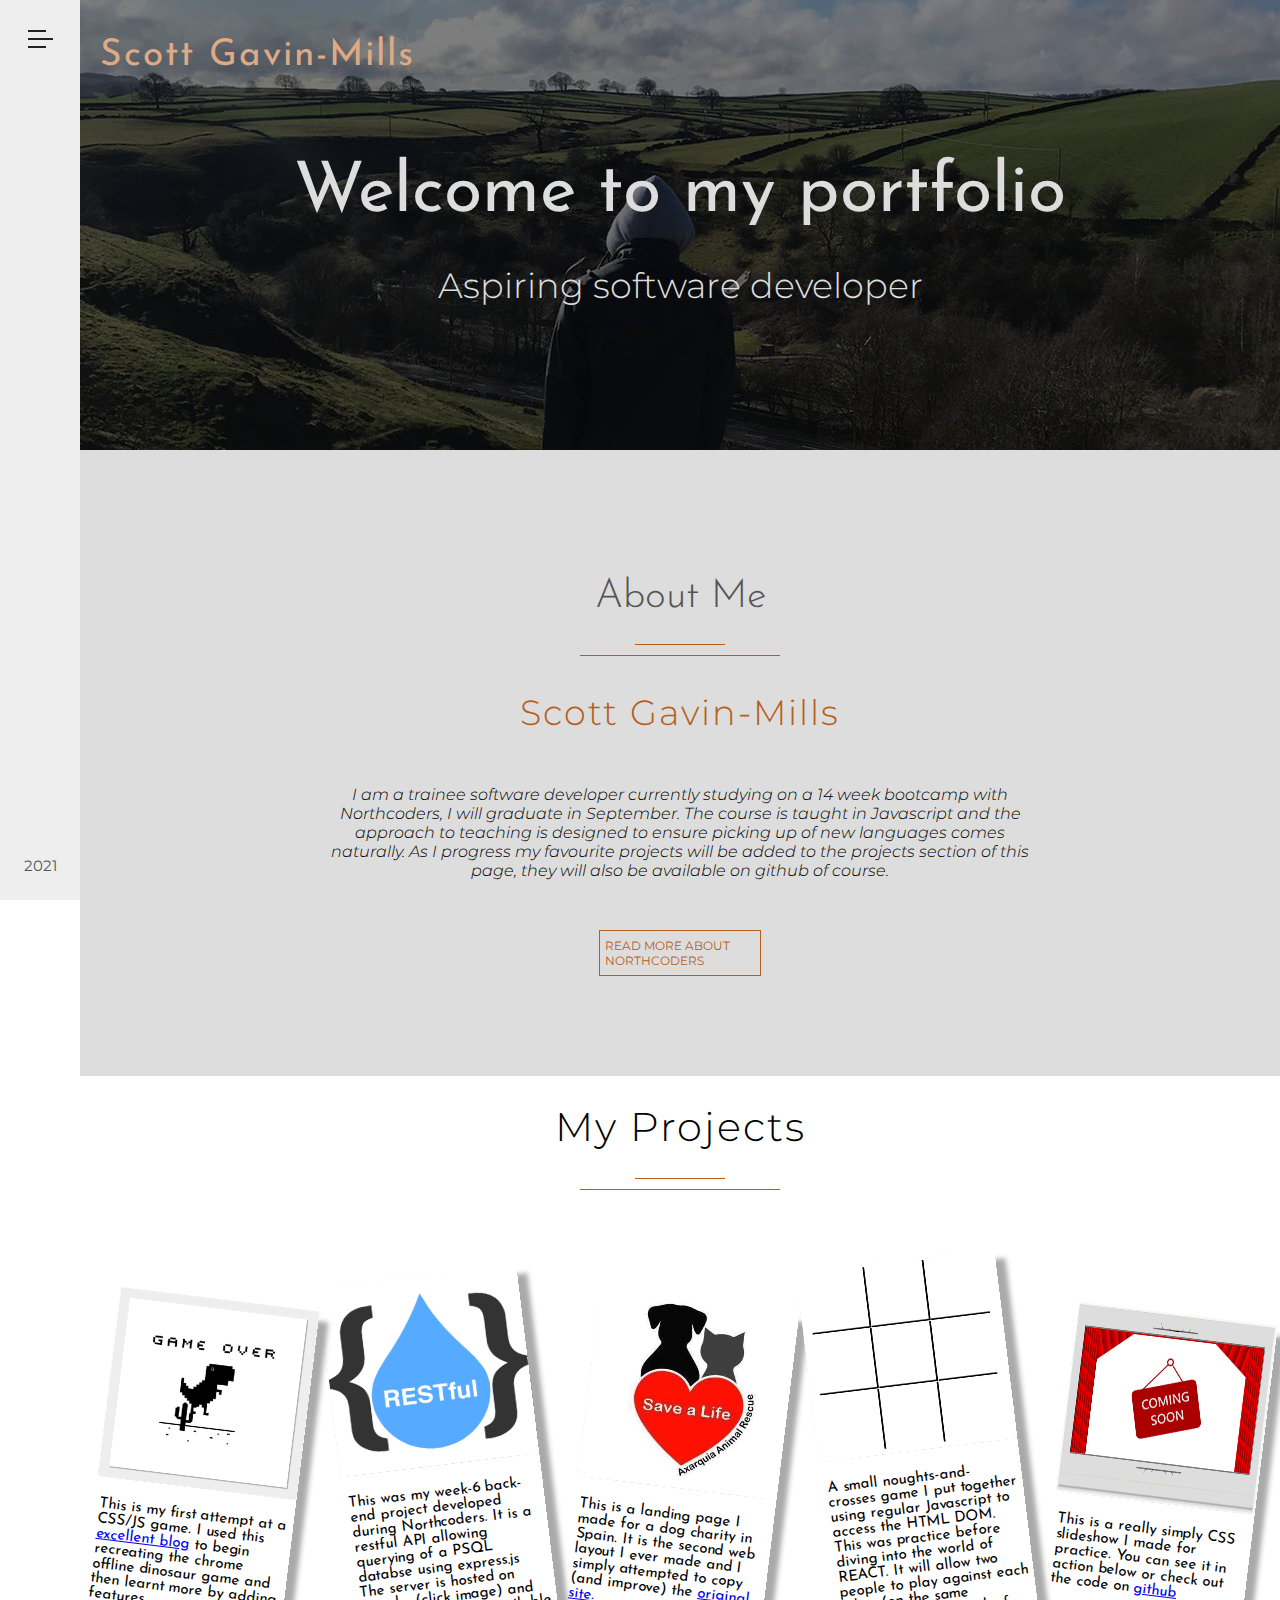
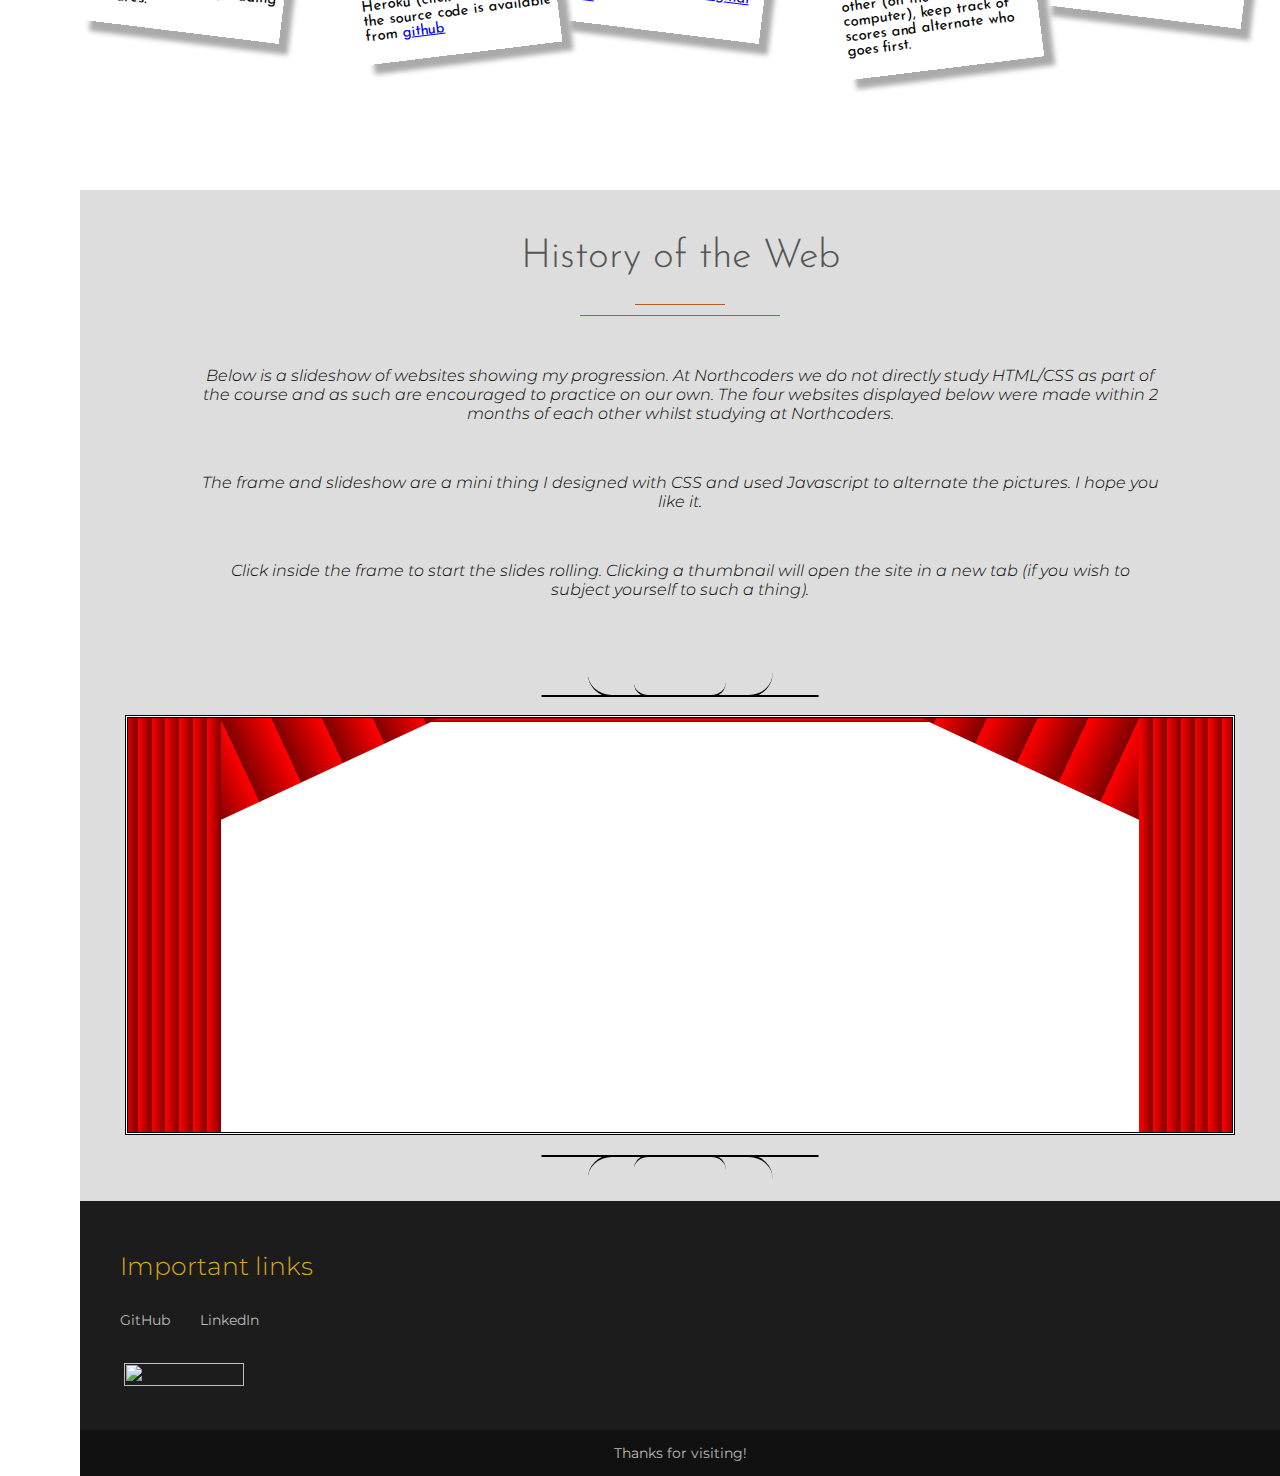
==== index.html @ 54c81312 "tidying up" ====
<!DOCTYPE html>
<html lang="en">

<head>
    <meta charset="UTF-8">
    <meta http-equiv="X-UA-Compatible" content="IE=edge">
    <meta name="viewport" content="width=device-width, initial-scale=1.0">
    <link rel="stylesheet" href="stylesheet.css">
    <link rel="stylesheet" href="https://pro.fontawesome.com/releases/v5.10.0/css/all.css"
        integrity="sha384-AYmEC3Yw5cVb3ZcuHtOA93w35dYTsvhLPVnYs9eStHfGJvOvKxVfELGroGkvsg+p" crossorigin="anonymous" />
    <link rel="shortcut icon" href="img/curlyBrackets.png">
    <link rel="preconnect" href="https://fonts.googleapis.com">
    <link rel="preconnect" href="https://fonts.gstatic.com" crossorigin>
    <link
        href="https://fonts.googleapis.com/css2?family=Montserrat:ital,wght@0,100;0,200;0,300;0,400;0,500;0,600;0,700;1,100;1,200;1,300;1,400;1,500;1,600&display=swap"
        rel="stylesheet">
    <link rel="preconnect" href="https://fonts.googleapis.com">
    <link rel="preconnect" href="https://fonts.gstatic.com" crossorigin>
    <link
        href="https://fonts.googleapis.com/css2?family=Josefin+Sans:ital,wght@0,100;0,200;0,300;0,400;0,500;0,600;0,700;1,100;1,200;1,300;1,400;1,500;1,600;1,700&display=swap"
        rel="stylesheet">
    <title>Scott Gavin-Mills</title>
</head>

<body>
    <!-- navbar-->
    <div class="navBar">

        <input type="checkbox" class="checkbox" id="click">
        <!--sidebar-->
        <div class="sideBar">
            <label for="click">
                <div class="menu-icon">
                    <!--Hamburger menu-->
                    <div class="line line1"></div>
                    <div class="line line2"></div>
                    <div class="line line3"></div>
                </div>
            </label>
            <ul class="socialIconsList">
                <li>
                    <!-- icons come from fontawesome.com-->
                    <a href="https://www.linkedin.com/in/scott-gavin-mills-92b191120/" class="social-link"><i class="fab fa-linkedin"></i></a>
                </li>
                <li>
                    <a href="https://github.com/Sgavinmills" class="social-link"><i class="fab fa-github"></i></a>
                </li>

            </ul>

            <div class="year">
                <p>2021</p>
            </div>
        </div>
        <!--/sidebar-->
        <!--Navigation-->
        <nav class="navigation">
            <div class="navigationHeader">
                <h1 class="navigationHeading">Scott Gavin-Mills</h1>
            </div>

            <ul class="navigationList">
                <li class="navigationItem">
                    <a href="#" class="navigationLink">Home</a>
                </li>
                <li class="navigationItem">
                    <a href="#projectAnchor" class="navigationLink">Projects</a>
                </li>
                <li class="navigationItem">
                    <a href="#webHistory" class="navigationLink">Scott's History of the Web</a>
                </li>

            </ul>
            <div class="copyright">
                <p>&copy; 2021. Scott Gavin-Mills. All Right Reserved.</p>
            </div>
        </nav>
        <!--/Navigation-->

    </div>
    <!-- /navbar-->

    <!--header-->
    <header class="header">
        <div class="brand">

            <h3 class="portfolioHeading">Scott Gavin-Mills</h3>
        </div>
        <div class="banner">
            <h1 class="bannerHeading">Welcome to my portfolio</h1>
            <p class="bannerParagraph">Aspiring software developer</p>
        </div>
    </header>
    <!--/header-->

    <!-- about me-->
    <section class="aboutMe">
        <div class="aboutMeContent">
            <h1 class="aboutMeHeading">About Me</h1>
            <div class="underline">
                <div class="smallUnderline"></div>
                <div class="bigUnderline"></div>
            </div>
            <h3 class="subHeading">Scott Gavin-Mills</h3>
            <p class="aboutMeParagraph">I am a trainee software developer currently studying on a 14 week bootcamp with
                Northcoders, I will graduate in September.
                The course is taught in Javascript and the approach to teaching is designed to ensure picking up of new
                languages comes naturally.
                As I progress my favourite projects will be added to the projects section of this page, they will also
                be available on github of course.


            </p>
            <input type="checkbox" class="readMoreCheckBox" id="btnClick">
            <label for="btnClick">
                <div class="readMoreBtn">
                    <!-- <button class="aboutMeBtn" > -->
                    Read More about Northcoders
                    <i class="fas fa-angle-double-right btnArrow"></i>
                    <!-- </button> -->
                </div>
            </label>

            <div class="readMoreInfoBox">
                <h4 class="readMoreHeader">Intro to Northcoders</h4>
                <p class="readMoreParagraph">Northcoders is an intense, full-time coding bootcamp
                    delivering over 500 hours of coding practice. The course can be broken into 4 clear sections:

                <h5 class="readMoreSmallHeader">Fundamentals</h5>
                <p class="readMoreParagraph">A deep dive into various programming concepts such as closure, recursion,
                    higher-order functions and
                    asynchronous programming. THe material was delivered through daily lectures followed by practice
                    time with a carefully curated series of katas and projects.
                    Throughout the entire course there was a strong emphasis on test driven development and pair
                    programming.

                </p>
                <h5 class="readMoreSmallHeader">Back-end</h5>
                <p class="readMoreParagraph">The back-end section of the bootcamp introduced us to creating servers
                    using HTTPS createserver before moving on
                    to express.js to develop more succinct models. Using the MVC model we created exciting and RESTful
                    API's incorporating PSQL databases and hosting on Heroku using github
                    workflow/actions to ensure continuous integration. A link to my final back-end project is available
                    from the projects section </p>
                </p>
                <h5 class="readMoreSmallHeader">Front-end</h5>
                <p class="readMoreParagraph">Lorem ipsum dolor, sit amet consectetur adipisicing elit. Laboriosam
                    adipisci, a voluptates pariatur fuga culpa blanditiis porro totam, cum, temporibus atque amet
                    laudantium qui! Voluptas ipsum explicabo deserunt facilis totam!

                </p>
                <h6 class="readMoreSmallHeader">Final Project</h6>
                <p class="readMoreParagraph">Lorem ipsum, dolor sit amet consectetur adipisicing elit. Culpa possimus
                    nemo id quasi, quo aliquid quas sapiente inventore dignissimos iure, tempore quisquam! Cupiditate
                    nostrum iste quo? Consequuntur iste sed velit.</p>
            </div>





        </div>
    <!-- end of about me-->
    <!-- projects-->
    </section>
    <a name="projectAnchor"></a>
    <section class="projectsContainer">
        <div class="projectsHeader">
            <h1 class="commonHeading">My Projects</h1>
            <div class="underline">
                <div class="smallUnderline"></div>
                <div class="bigUnderline"></div>
            </div>
        </div>

        <div class="projectImagesContainer">
            <div class="projectImageWrapper transformRight">
                <div class="innerImageWrapper">
                    <a href="/externalSiteContent/firstgame/index.html"> <img class="projectImage"
                            src="/img/firstgame.jpg"></a>
                </div>
                <p class="projectBlurb">This is my first attempt at a CSS/JS game. I used this <a
                        href="https://blog.logrocket.com/build-a-game-with-html-css-javascript/">excellent blog</a> to
                    begin recreating the chrome offline dinosaur game and then learnt more by adding features.
                </p>
            </div>
            <div class="projectImageWrapper transformLeft">
                <div class="innerImageWrapper">
                    <a href="https://nc-games-scott.herokuapp.com/api/"> <img class="projectImage"
                            src="/img/restful.png"></a>
                </div>
                <p class="projectBlurb">This was my week-6 back-end project developed during Northcoders. It is a
                    restful API allowing querying of a PSQL databse using express.js
                    The server is hosted on Heroku (click image) and the source code is available from <a
                        href="https://github.com/Sgavinmills/nc-games-scott">github</a>
                </p>

            </div>
            <div class="projectImageWrapper transformRight">
                <div class="innerImageWrapper">
                    <a href="/externalSiteContent/thirdSite/AAR/index.html"> <img class="projectImage"
                            src="/img/AAR.jpg"></a>
                </div>
                <p class="projectBlurb">This is a landing page I made for a dog charity in Spain. It is the second web
                    layout I ever made and I simply attempted to copy (and improve) the <a
                        href="https://sgavinmills.github.io/AAR/index.html">original site.</a></p>

            </div>
            <div class="projectImageWrapper transformLeft">
                <div class="innerImageWrapper">
                   <a href="/externalSiteContent/tic-tac-toe/index.html"> <img class="projectImage" src="/img/tictacotoe.png"></a>
                </div>
                <p class="projectBlurb">A small noughts-and-crosses game I put together using regular Javascript to access the HTML DOM. This was practice before 
                    diving into the world of REACT. It will allow two people to play against each other (on the same computer), keep track of scores and alternate who goes first.
                </p>

            </div>
        
        <div class="projectImageWrapper transformRight">
            <div class="innerImageWrapper">
                <a href="externalSiteContent/CSSSlideshow/index.html"> <img class="projectImage" src="/externalSiteContent/CSSSlideshow/readMePhoto.png"></a>
            </div>
            <p class="projectBlurb">This is a really simply CSS slideshow I made for practice. You can see it in action below or check out the code on <a
                    href="https://github.com/Sgavinmills/CSS-Slide-Show">github</a></p>

        </div>
    </div>


    </section>
    <!--/projects-->

    <!-- start of website slide show-->
    <a name="webHistory"></a>
    <section class="slideShowSection">

        <h1 class="slideShowHeading">History of the Web</h1>
        <div class="underline">
            <div class="smallUnderline"></div>
            <div class="bigUnderline"></div>
        </div>
      
        <p class="slideshowParagraph">Below is a slideshow of websites showing my progression. At Northcoders we do not directly study HTML/CSS as part of the course
            and as such are encouraged to practice on our own. The four websites displayed below were made within 2 months of each other whilst studying at Northcoders.
            <p class="slideshowParagraph">  The frame and slideshow are a mini thing I designed with CSS and used Javascript to alternate the pictures. I hope you like it.</p>
          <p class="slideshowParagraph">Click inside the frame to start the slides rolling. Clicking a thumbnail will open the site in a new tab (if you wish to subject yourself to such a thing).</p>


        </p>
        <div class="mainContainer">
        
            <div class="outerCurlyLine"></div>
            <div class="innerCurlyLine"></div>
            <div class="innerSmallLine"></div>
            <div class="frame" id="frame">
                <div class="topLeftCornerObstacle"></div>
                <div class="topRightCornerObstacle"></div>
                <div class="leftSideObstacle"></div>
                <div class="rightSideObstacle"></div>
                <div class="topSideObstacle"></div>
       
    
    
                <div class="imageContainer" id="imageContainer">
                  <a id="imageLink" target="_blank"><img class="image" id="image"></a>
                </div>
            </div>
            <div class="innerSmallLine2"></div>
            <div class="innerCurlyLine2"></div>
            <div class="outerCurlyLine2"></div>
            
        </div>

    </section>
    <!-- end of website slide show-->


    <!-- footer-->
    <footer class="footer">
        <div class="mainPart">
            <div class="footerListWrapper">
                <h3 class="footerHeading">Important links</h3>
                <ul class="footerList">
                    <li class="footerListItem">
                        <a href='https://github.com/Sgavinmills' class="footerListLink">
                            GitHub
                        </a>
                    </li>
                    <li class="footerListItem">
                        <a href='https://www.linkedin.com/in/scott-gavin-mills-92b191120/' class="footerListLink">
                            LinkedIn
                        </a>

                </ul>
            </div>
            <div class="gallery">
                <div class="galleryImages">
                    <div class="imageWrapper">
                        <img src="img/scott.jpg" class="footerImage">
                    </div>

                </div>
            </div>
        </div>
        <div class="creatorPart">
            <div class="bottomText">
                <p>Thanks for visiting!</p>
            </div>
        </div>
    </footer>
    <!-- end of footer-->
<script type="text/javascript" src="scripts/slideshowScript.js"></script>
</body>

</html>
---- stylesheet.css ----
html {
  font-size: 62.5%;
  box-sizing: border-box;
  scroll-behavior: smooth;
}


body {
    margin: 0;
    padding: 0;
    font-family: 'Montserrat', sans-serif;
}

/*end of common styles */

/*navbar*/
/*side bar */
.sideBar {
    width: 8rem;
    height: 100%;
    background-color: #eee;
    position: fixed;
    display: flex;
    flex-direction: column;
    justify-content: space-between;
    align-items: center;
    z-index: 10;

}

.menu-icon {
   margin-top: 3rem;
   cursor: pointer;
}

.line {
    height: 0.2rem; 
    width: 2.5rem;
    background-color: #222;
    margin-bottom: 0.6rem;
}

.line1, .line3 {
    width: 1.8rem;
    transition: all 0.4s;
}

.menu-icon:hover .line {
    width: 2.5rem;
}

.socialIconsList {
    list-style: none;
    padding: 0;
    height: 10rem;
    display: flex;
    flex-direction: column;
    justify-content: space-evenly;
    align-items: center;
}

.social-link {
    font-size: 2rem;
    color: #777;
    transition: color 0.3s
}

.social-link:hover {
    color: #deaa86;
}

.year {
    margin-bottom: 1rem;
    font-size: 1.5rem;
    color: #555;
}
/*end of sidebar*/

/*end of navbar*/

/*navigation*/
.navigation {
    position: fixed;
    left: -32rem;
    width: 40rem;
    height: 100%;
    background: linear-gradient(to top, rgba(34,32,41,1),  rgba(34,32,41,0.8)), url(img/nav-bg.jpeg) center no-repeat;
    background-size: cover;
    display: flex;
    flex-direction: column;
    justify-content: space-between;
    align-items: center;
    transition: left 0.8s cubic-bezier(1,0,0,1);
    z-index: 9;
}



.navigationHeading {
    font-family: 'Josefin Sans', sans-serif;
    font-size: 3.5rem;
    font-weight: 300;
    color: #deaa86;
    letter-spacing: 0.2rem;
    text-align: center;
}

.navigationList {
    list-style: none;
    padding: 0px;   
    height: 10rem;
    display: flex;
    flex-direction: column;
    justify-content: space-between;
    align-items: center;
}

.navigationItem {
    position: relative;
}
.navigationLink {
    color: white;
    font-size: 1.6rem;
    font-weight: 400;
    letter-spacing: 0.1rem;
    text-decoration: none;
    transition: color 0.5s;
}

.navigationLink::before {
    content: "";
    width: 0rem;
    height: 0.1rem;
    background-color: #deaa86;
    position: absolute;
    top: 1rem;
    left: -4rem;
    transition: width 0.5s
}

.navigationLink::after {
    content: "";
    width: 0rem;
    height: 0.1rem;
    background-color: #deaa86;
    position: absolute;
    top: 1rem;
    right: -4rem;
    transition: width 0.5s

}

.navigation-link:hover {
    color: #deaa86;

}

.navigationLink:hover::before,
.navigationLink:hover::after {
    width: 3rem;
}


.copyright {
    color: white;
    font-size: 1.2rem;
    margin-bottom: 1.5rem;
}

.checkbox {
    display: none;
}

.checkbox:checked ~ .navigation{
    left: 8rem;
}

.checkbox:checked ~ .sideBar .line1 {
    transform: rotate(-405deg) translate(-5px,6px);
    width: 2.5rem;
}

.checkbox:checked ~ .sideBar .line2 {
    opacity: 0;
}

.checkbox:checked ~ .sideBar .line3 {
    transform: rotate(405deg) translate(-5px,-6px);
    width: 2.5rem;
}
/*end of navigation*/

/*Header*/
.header {
    margin-left: 8rem;
    height: 50vh;
    background: linear-gradient(to top, rgba(0,0,0,0.6), rgba(0,0,0,0.5)), url(img/scenery.jpeg) center no-repeat;
    background-size: cover;
    animation: headerShrink 1s
}

@keyframes headerShrink {
    0% {
        height: 100vh
    }
    100% {
        height: 50vh
    }
}

.brand {
    display: flex;
    cursor: pointer;
    margin-left: 2rem;
}

.portfolioHeading {
    font-family: 'Josefin Sans', sans-serif;
    font-size: 3.7rem;
    font-weight: 400;
    color: #deaa86;
    letter-spacing: 0.2rem;
}

.banner {
    color: #ddd;
    height: 65rem;
    display: flex;
    flex-direction: column;
    align-items: center;
}

.bannerHeading {
    font-family: 'Josefin Sans', sans-serif;
    font-size: 7rem;
    font-weight: 400;
    margin-bottom: 0;
    animation: anim 2s;
}
.bannerParagraph {
    font-size: 3.5rem;
    font-weight: 300;
    animation: anim 1.5s 0.5s backwards;

}

/*End of header*/

/* About me */


.aboutMe {
    margin-left: 8rem;
    display: flex;
    background-color: #ddd;
}

.aboutMeContent {
    
    width: 75%;
    margin: auto;
    display: flex;
    flex-direction: column;
    justify-content: center;
    align-items: center;
    padding: 10rem;
    box-sizing: border-box;
    position: relative;
}

.aboutMeHeading {
    font-family: 'Josefin Sans', sans-serif;
    font-size: 4rem;
    font-weight: 300;
    color: #555;
}


.subHeading {
    font-size: 3.5rem;
    font-weight: 300;
    letter-spacing: 0.2rem;
    color: #b85d1c;
}

.aboutMeParagraph {
    font-size: 1.6rem;
    font-style: italic;
    font-weight: 300;
    text-align: center;
    margin-bottom: 5rem;

}


.readMoreBtn {
    width: 15rem;
    padding: 0.7rem 0.5rem;
    font-family: 'Montserrat', sans-serif;
    font-size: 1.2rem;
    text-transform: uppercase;
    color: #b85d1c;
    background-color: transparent;
    border: 0.1rem solid #b85d1c;
    outline: none;
    cursor: pointer;
}

.btnArrow {
    margin-left: 0.5rem;
    transition: margin-left 0.4s
}

.readMoreBtn:hover .btnArrow {
    margin-left: 1.5rem;
}

.readMoreCheckBox {
    display: none;
}

.readMoreInfoBox {
    display: none;
    margin-top: 2rem;
    width: 50rem;
    height: 0rem;
    overflow: auto;
    background-color: lightgrey;
    transition: height 3s;
    padding: 0.5rem 1rem 0.5rem 1rem;
    border: groove;

}

.readMoreCheckBox:checked ~ .readMoreInfoBox {
    display: block;
    height: 50rem;
}

.readMoreHeader {
    font-family: 'Montserrat', sans-serif;
    font-size: 2.5rem;
    font-weight: 300;
    margin-left: 3rem;
    color: #b85d1c;
    background-color: transparent;
    letter-spacing: 0.2rem;
}

.readMoreSmallHeader {
    font-family: 'Montserrat', sans-serif;
    font-size: 1.9rem;
    font-weight: 400;
    margin-left: 3rem;
    /* text-transform: uppercase; */
    color: #b85d1c;
}

.readMoreParagraph {
    font-size: 1.4rem;
}

/*end of about me */


/* projects */
.projectsContainer {
    margin-left: 8rem;
}

.projectsHeader {
    
    text-align: center;
}


.projectImagesContainer {
    margin: 5rem 0 10rem 0;
    display: flex;
    flex-wrap: wrap;
    align-items: center;
    justify-content: space-evenly;
    
}

.projectImageWrapper {
    overflow: hidden;
    box-shadow: 3rem 6rem 6rem rgba(0,0,0,0.3);
    box-shadow: 10px 10px 5px #aaaaaa;
    margin: 2rem;
    max-width: 20rem;
}

.innerImageWrapper {
    max-width: 19rem;
    max-height: 19rem;
    height: 19rem;
    max-width: 100%;
    overflow: hidden;
}

.transformRight {
    transform: rotate(7deg);
    -webkit-transform: rotate(7deg);
}

.transformLeft {
    transform: rotate(-7deg);
    -webkit-transform: rotate(-7deg);

}

.projectBlurb {
    padding: 0.5rem;
    font-size: 1.5rem;
    font-family: 'Montserrat', sans-serif;
    font-family: 'Josefin Sans', sans-serif;


}

.projectImage {
    width: 100%;
    height: 100%;
    transition: all 1s;
    box-shadow: 0 3rem 6rem rgba(0,0,0,0.3)
}

.projectImage:hover {
    transform: scale(1.3);
    opacity: 0.8;
}


/*end of projects*/

/*common header*/
.commonHeader {
    padding: 5rem;
    text-align: center;
    color: #b85d1c
}

.commonHeading {
    font-size: 4rem;
    font-weight: 300;
    letter-spacing: 0.2rem;
}

.smallUnderline {
    width: 9rem;
    height: 0.1rem;
    margin: 0 auto 1rem auto;
    background-color: #b85d1e;
}
.bigUnderline {
    width: 20rem;
    height: 0.1rem;
    margin: auto;
    background-color: #b85d1e;
}
/*end of common header*/


/*start of website slideshow*/
.slideShowSection {
        padding-top: 2rem;
        margin-left: 8rem;
        background-color: #ddd;

}


.slideShowHeading {
    
    font-family: 'Josefin Sans', sans-serif;
    font-size: 4rem;
    font-weight: 300;
    color: #555;
    text-align: center;
}

.slideshowParagraph {
    font-size: 1.6rem;
    font-style: italic;
    font-weight: 300;
    text-align: center;
    display: block;
    width: 80%;
    margin: 5rem auto 5rem auto;

} 

.mainContainer {
    width: 100%;
    padding-top: 46%;
    position: relative;
    top: 0rem;
    margin: auto;
}


.outerCurlyLine {
    width: 15.38%;
    height: 8.33%;
    border-bottom: 2px solid black;;
    position: absolute;
    left: 50%;
    transform: translateX(-50%);
    bottom: 91.2%;
    border-radius: 10rem;
}

.innerCurlyLine {
    width: 7.7%;
    height: 5%;
    border-bottom: 2px solid black;
    position: absolute;
    left: 50%;
    transform: translateX(-50%);
    border-radius: 10rem;
    bottom: 91.2%;
}

.innerSmallLine {
    width: 23.08%;
    height: 0rem;
    border-bottom: 2px solid black;
    position: absolute;
    left: 50%;
    transform: translateX(-50%);
    bottom: 91.2%;
}

.frame {
    height: 75%;
    width: 92%;
    position: absolute;
    top: 50%;
    left: 50%;
    transform: translate(-50%, -50%);
    border-style: double;
    overflow: hidden;
    background-color: white;
}

.innerSmallLine2 {
    width: 23.08%;
    height: 0rem;
    border-bottom: 2px solid black;
    position: absolute;
    top: 91.66%;
    left: 50%;
    transform: translateX(-50%);
}

.innerCurlyLine2 {
    width: 7.7%;
    height: 5%;
    border-top: 2px solid black;
    position: absolute;
    left: 50%;
    transform: translateX(-50%);
    top: 91.66%;
    border-radius: 10rem;
}
.outerCurlyLine2 {
    width: 15.38%;
    height: 8.33%;
    border-top: 2px solid black;
    position: absolute;
    left: 50%;
    transform: translateX(-50%);
    top: 91.66%;
    border-radius: 10rem;
}

.imageContainer {
    position: absolute;
    width: 40%;
    height: 66%;
    overflow: hidden;
    top: 50%;
    transform: translateY(-50%);
    left: 100%;
}

.imageContainerAnimation {
    animation-name: imageScroll;
    animation-duration: 4s;
    
}
@keyframes imageScroll {
    0% {
        left: 100%;
    }
    40% {
        
        left: 50%;
        top: 50%;
        transform: translate(-50%, -50%);
    }
    50% {
        left: 50%;
        top: 45%;
        transform: translate(-50%, -50%);
    }
    55% {
        left: 50%;
        top: 50%;
        transform: translate(-50%, -50%);
    }
    100% {
        left: -50%;
    }
}
.image {
    height: 100%;
    width: 100%;
}

.topLeftCornerObstacle {
    position: absolute;
    top: -111.11%;
    width: 16.72%;
    height: 222.2%;
    transform: rotate(65deg);
    z-index: 2;
    background-image: repeating-linear-gradient(red, maroon 5%)
}

.topRightCornerObstacle {
    position: absolute;
    top: -111.11%;
    right: 0;
    width: 16.72%;
    height: 222.2%;
    background-color: red;
    transform: rotate(-65deg);
    z-index: 2;
    background-image: repeating-linear-gradient(red, maroon 5%)

}

.topSideObstacle {
    position: absolute;
    top: -11.11%;
    height: 12.2%;
    width: 100%;
    background-color: red;
    z-index: 1.5;
    background-image: repeating-linear-gradient(red, maroon 5%)
}

.leftSideObstacle {
    position: absolute;
    height: 102%;
    width: 25.1%;
    background-color: red;
    z-index: 2;
    left: -16.72%;
    background-image: repeating-linear-gradient(90deg,red, maroon 5%)

}
.rightSideObstacle {
    position: absolute;
    height: 102%;
    width: 25.1%;
    background-color: red;
    z-index: 2;
    right: -16.72%;
    background-image: repeating-linear-gradient(90deg,red, maroon 5%)

}
/*end of website slideshow

/*footer*/
.footer {
    margin-left: 8rem;

}

.mainPart {
    display: flex;
    justify-content: space-between;
    background-color: #1c1c1c;
    padding: 4rem;
}

.footerHeading {
    font-size: 2.5rem;
    font-weight: 300;
    color: goldenrod;
    margin: 1rem 0 3rem 0;
}

.footerList {
    list-style: none;
    padding: 0;

}

.footerListItem {
    margin-bottom: 2rem;

}

.footerListLink {
    font-size: 1.4rem;
    text-decoration: none;
    color: #bbb;
}

.footerListLink:hover {
    color: goldenrod;
    font-size: 1.7rem;
}

.contact p {
    font-size: rem;
    color: #bbb;
    margin-bottom: 4rem;
}

.footerForm {
    display: flex;

}

.footerInput {
    width: 25rem;
    padding: 1rem;
    font-family: 'Josefin Sans', 'sans-serif';
    font-size:1.8rem;
    color:#444;
    outline: none;
}

.footerBtn {
    padding: 1rem;
    background-color: #b85d1c;
    color: #ddd;
    border: none;

}

.gallery {
    max-width: 45rem;

}

.imageWrapper {
    width: 12rem;
    margin: 0.4rem;
    overflow: hidden;
    
}

.footerImage {
    width: 100%;
    height:100%;
    transition: all 0.5s;
    backface-visibility: hidden;
}

.galleryImages {
    display: flex;
    flex-wrap: wrap;
}


.footerImage:hover {
    transform: scale(1.3);
    opacity: 0.8;
}

.creatorPart {
    display: flex;
    justify-content: space-between;
    align-items: center;
    background-color: #111;
    padding: 0 4rem;
}

.copyrightText {
    font-size: 1.3rem;
    color: #aaa;
}

.bottomText {
    font-size: 1.4rem;
    color: #bbb;
    margin: auto;
    
}

.bottomText p {
    text-align: center;
}

.bottomText i {
    font-size: 2rem;
    margin: 0.5rem;
    color: tomato;
}

.bottomText span {
    color: gold;
}
/*end of footer*/




@media(max-width: 1400px){
 

    .mainPart {
        flex-direction: column;
    }

    .footerList {
        display: flex;
    }

    .footerListItem {
        margin-right: 3rem;
    }
}


@media(max-width: 900px) {
    .banner {
        text-align: center;
    }

    .bannerHeading {
        font-size: 4.7rem;
    }

    .bannerParagraph {
        font-size: 2.6rem;
    }

    .bannerButton {
        width: 16rem;
        font-size: 1.5rem;
    }
   
}

@media(max-width: 780px) {
   
    .footerList {
        display: block;
    }

    .creatorPart {
        flex-direction: column;
        text-align: center;

    }

    .copyrightText {
        order: 1;
    }
    .aboutMeContent {
        width: 100%;
        padding: 5rem;
    }

    .aboutMeParagraph {
        font-size: 1.4rem;
        width: 100%
    }
}

@media(max-width: 670px) {
   
    .readMoreInfoBox {
        width: 100%
    }
  
}


@media(max-width: 500px) {
    .navigation {
        width: 28rem;
    }
 
    .navigationSearchInput {
        width:20rem;
    }

    .aboutMeHeading {
        font-size: 2.5rem;
        text-align: center;
    }

    .subHeading {
        font-size: 2rem;
        text-align: center;
    }

    .aboutMeContent {
        padding: 5rem;
    }

    .portfolioHeading {
        font-size: 2rem;
    }

    .bannerHeading {
        font-size: 3rem;
    }

    .bannerParagraph {
        font-size: 2rem;
    }

    .commonHeading {
        font-size: 2rem;

    }

    .smallUnderLine {
        width: 5rem;
    }

    .bigUnderLine {
        width: 12rem;
    }

    .slideShowSection {
        margin-left: 4rem;
    }

  
    .aboutMeContent {
        width: 100%;
    }

    .aboutMeParagraph {
        font-size: 1.4rem;
        width: 100%
    }

    .mainPart {
        padding: 2rem;
    }

    .footerInput {
        width: 12rem;
    }

    .imageWrapper {
        width: 9rem;
    }

    .readMoreHeader {
        font-size: 2rem;
    }

    .sideBar {
        width: 4rem;
    }

    .header {
        margin-left: 4rem;
    }

    .aboutMe {
        margin-left: 4rem;
    }

    .projectsContainer {
        margin-left: 4rem;
    }

    .footer {
        margin-left: 4rem;
    }

    .checkbox:checked ~ .navigation{
        left: 4rem;
    }
}
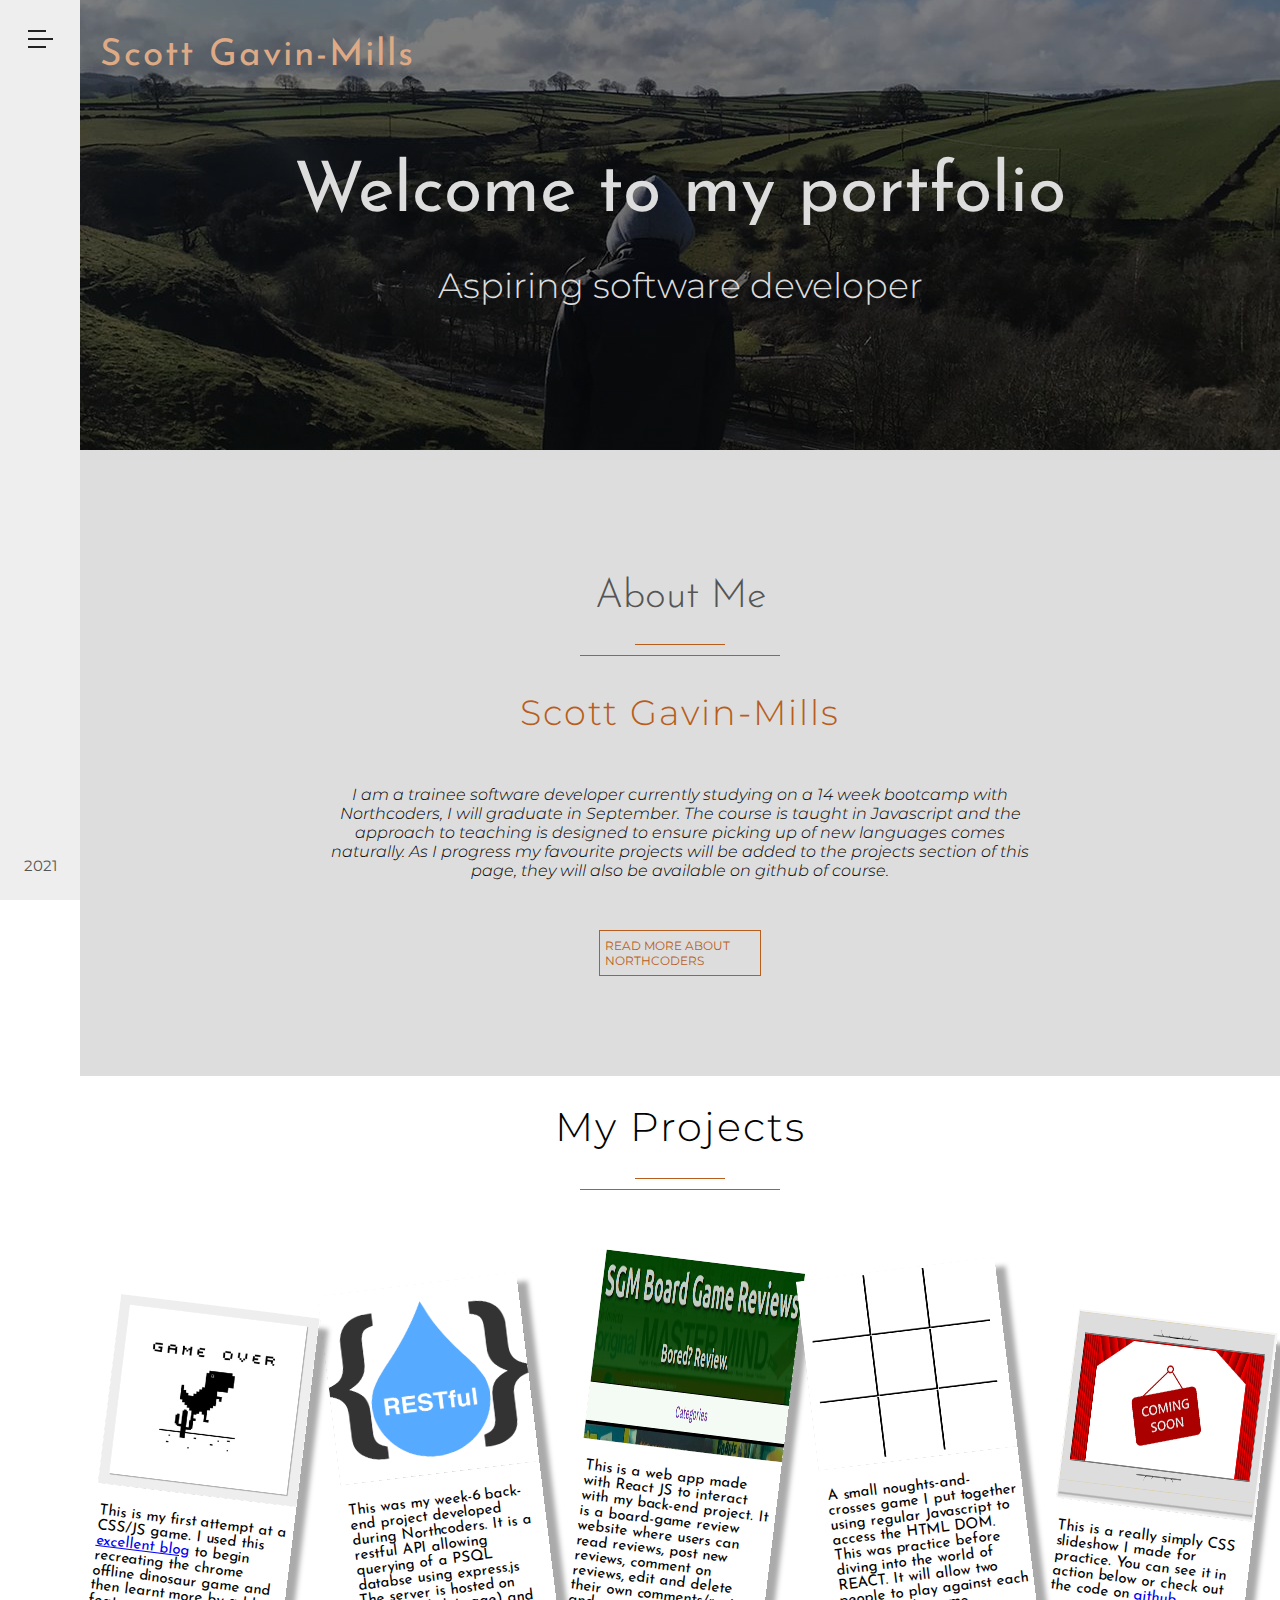
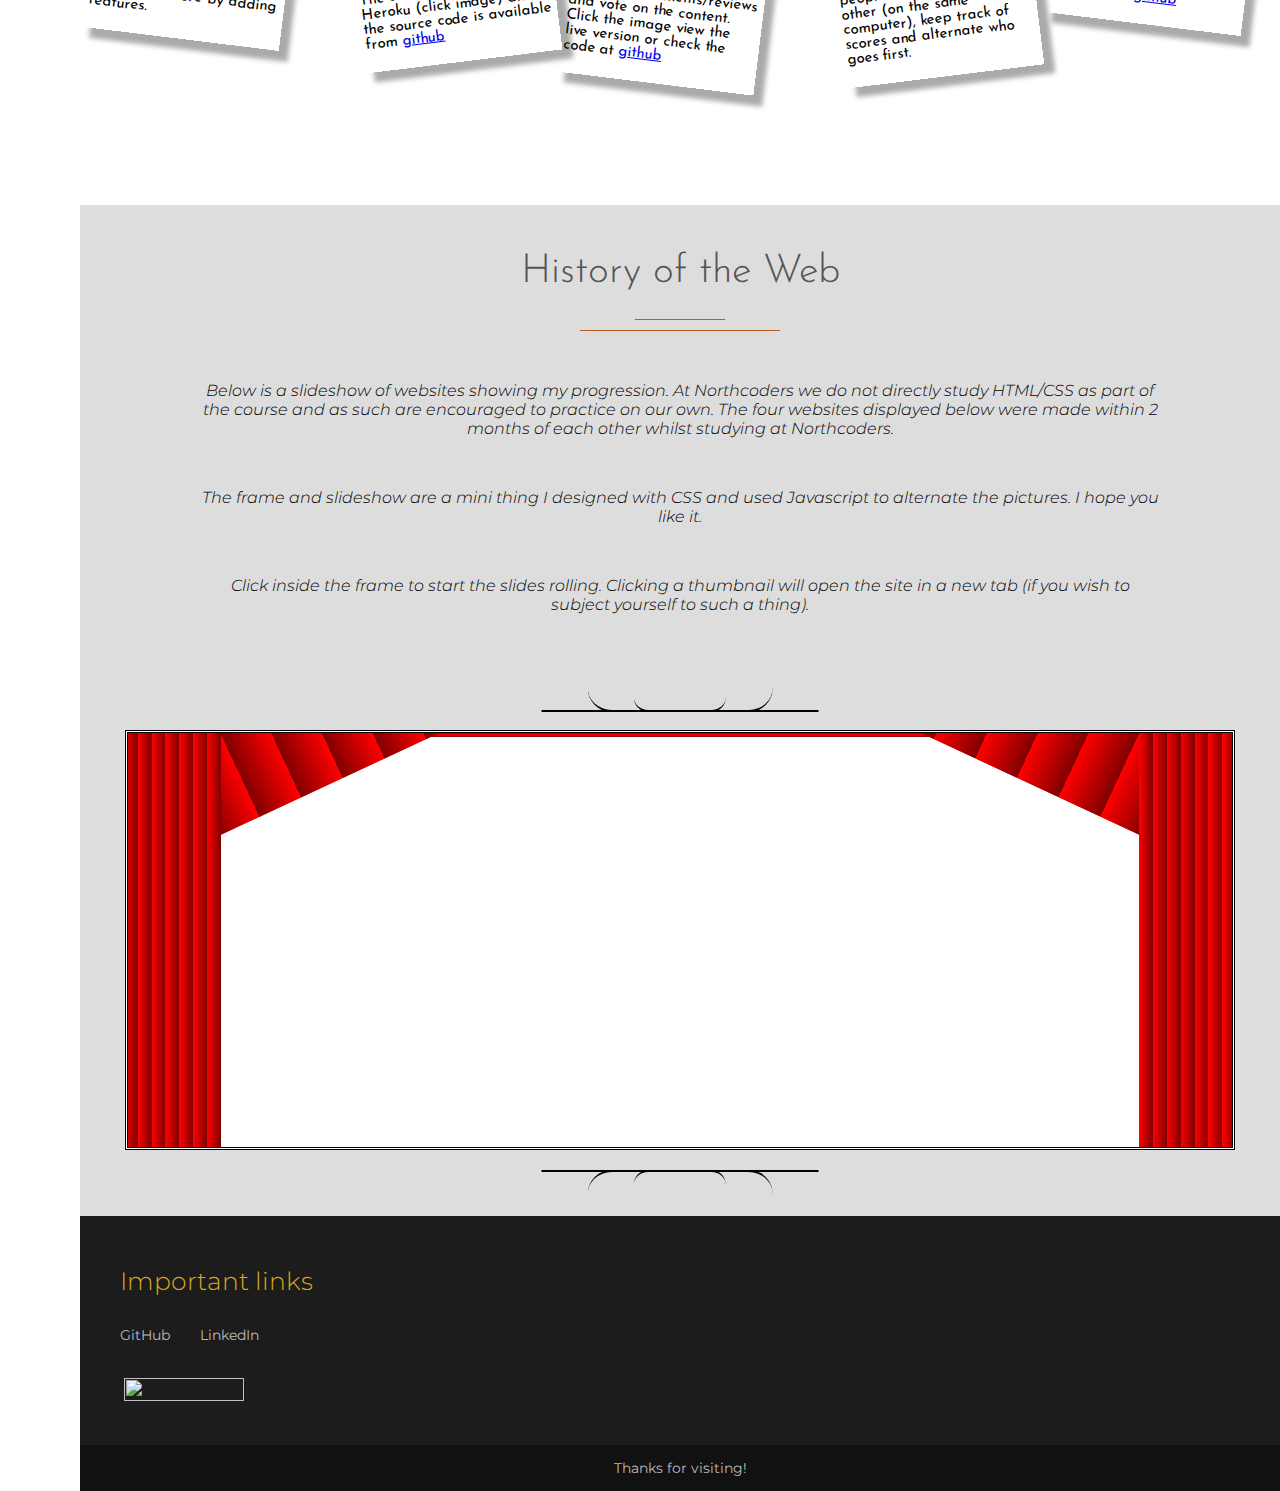
==== commit 37cf9f97: "added front-end project to projects section" ====
--- a/index.html
+++ b/index.html
@@ -198,12 +198,13 @@
             </div>
             <div class="projectImageWrapper transformRight">
                 <div class="innerImageWrapper">
-                    <a href="/externalSiteContent/thirdSite/AAR/index.html"> <img class="projectImage"
-                            src="/img/AAR.jpg"></a>
-                </div>
-                <p class="projectBlurb">This is a landing page I made for a dog charity in Spain. It is the second web
-                    layout I ever made and I simply attempted to copy (and improve) the <a
-                        href="https://sgavinmills.github.io/AAR/index.html">original site.</a></p>
+                    <a href="https://sgm-games.netlify.app/"> <img class="projectImage"
+                            src="/img/sgmgames.png"></a>
+                </div>
+                <p class="projectBlurb">This is a web app made with React JS to interact with my back-end project. It is a board-game review website where
+                    users can read reviews, post new reviews, comment on reviews, edit and delete their own comments/reviews and vote on the content. Click the image
+                    view the live version or check the code at <a
+                        href="https://github.com/Sgavinmills/sgm-games">github</a></p>
 
             </div>
             <div class="projectImageWrapper transformLeft">
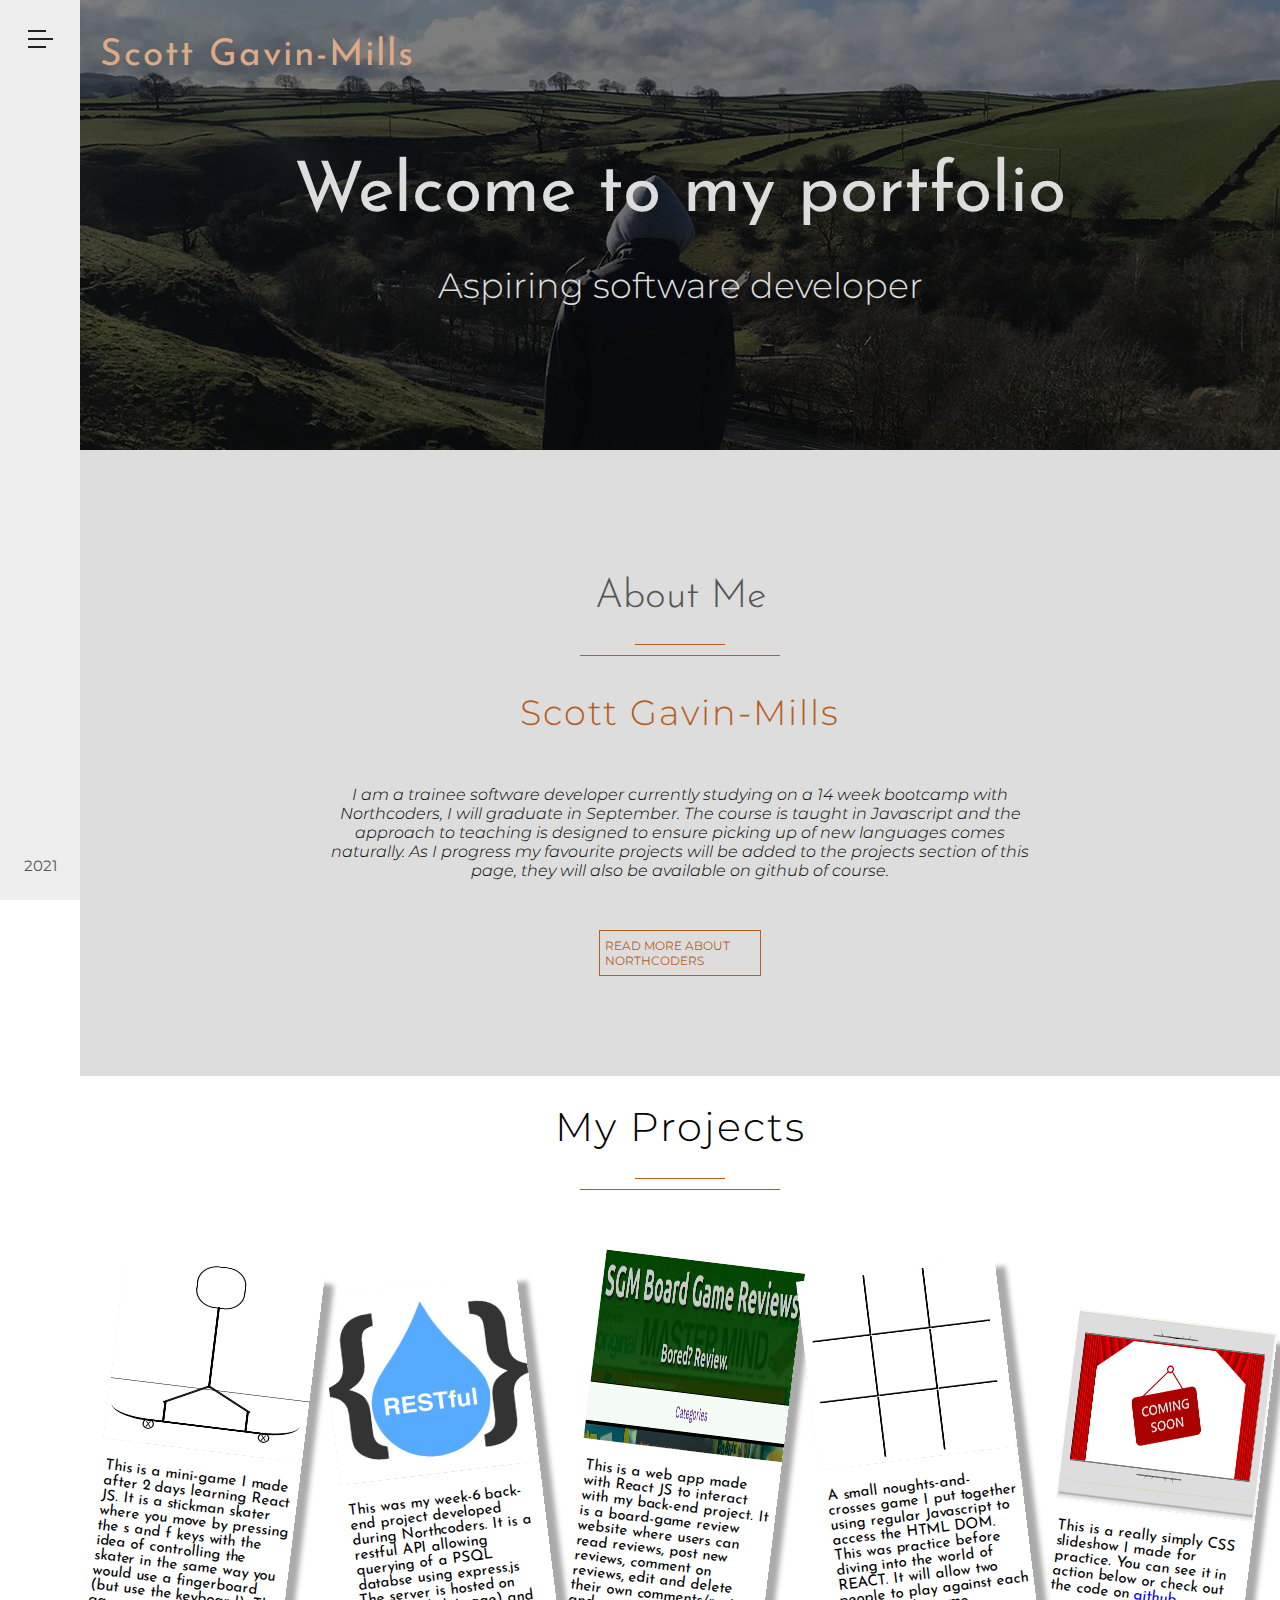
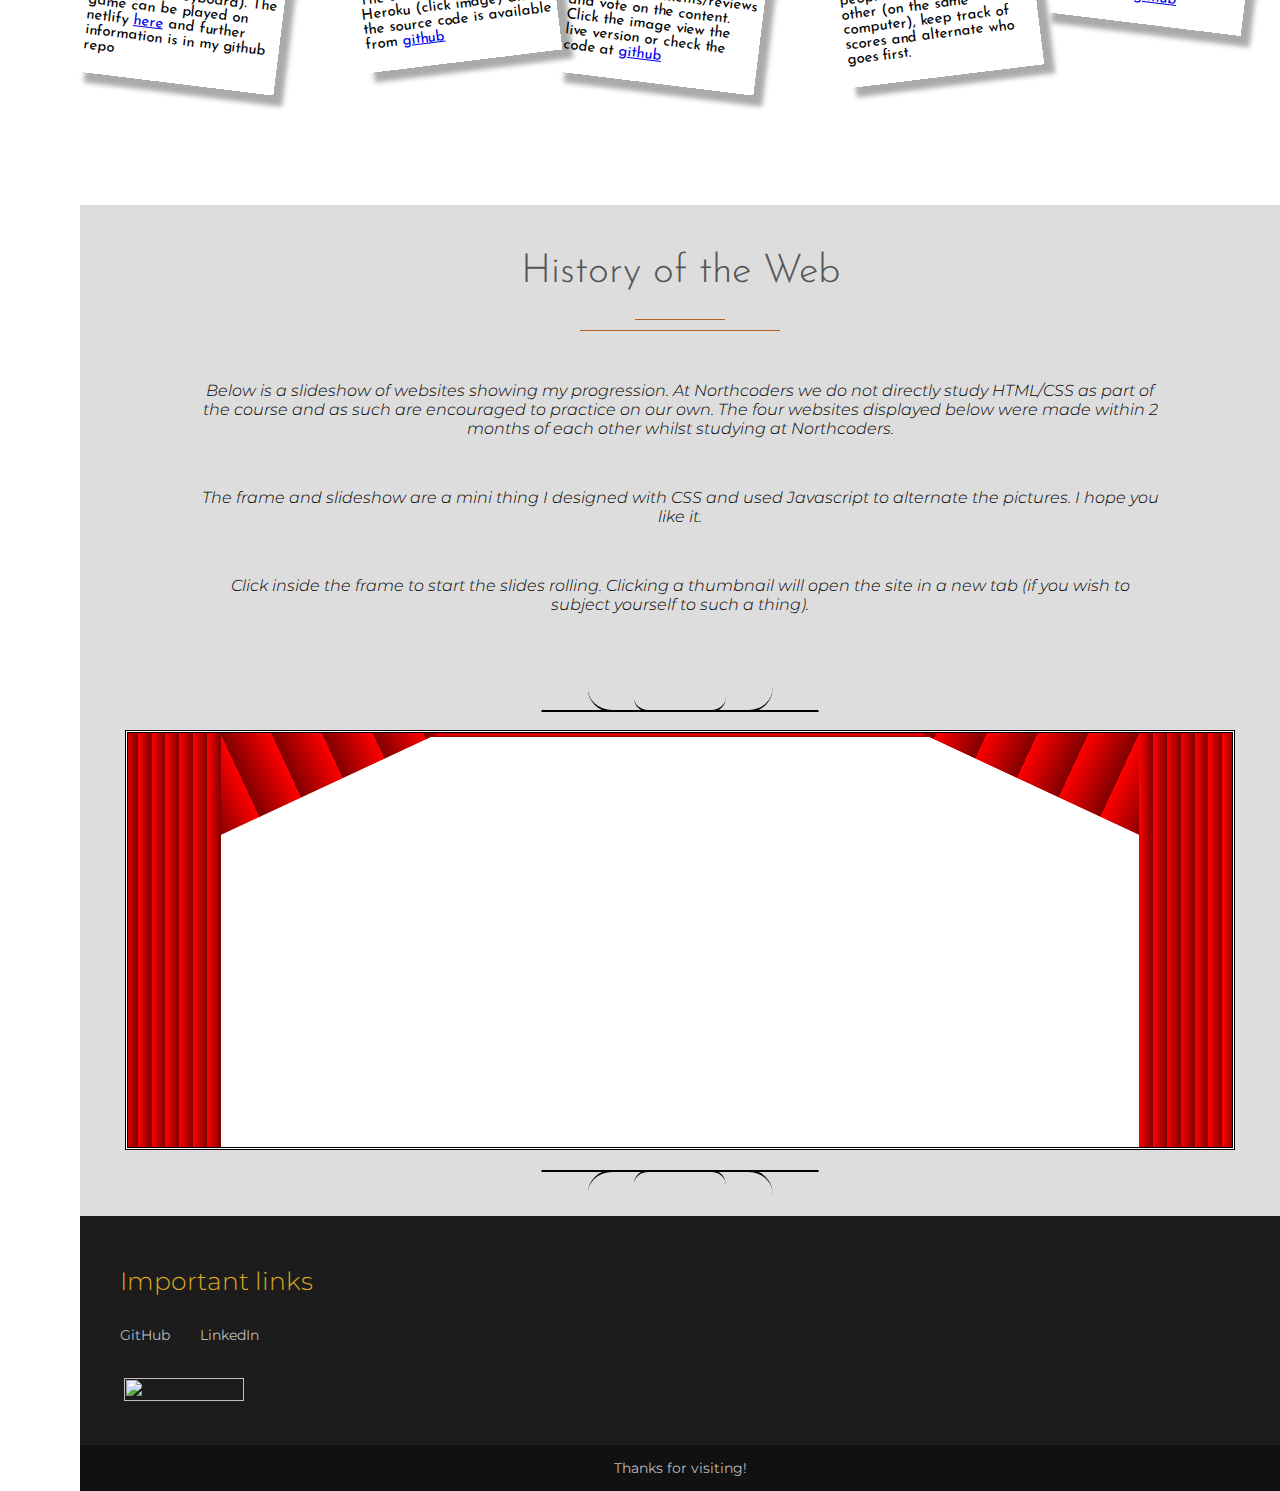
==== commit 2555524f: "add stick skater man to projects section" ====
--- a/index.html
+++ b/index.html
@@ -176,12 +176,12 @@
         <div class="projectImagesContainer">
             <div class="projectImageWrapper transformRight">
                 <div class="innerImageWrapper">
-                    <a href="/externalSiteContent/firstgame/index.html"> <img class="projectImage"
-                            src="/img/firstgame.jpg"></a>
-                </div>
-                <p class="projectBlurb">This is my first attempt at a CSS/JS game. I used this <a
-                        href="https://blog.logrocket.com/build-a-game-with-html-css-javascript/">excellent blog</a> to
-                    begin recreating the chrome offline dinosaur game and then learnt more by adding features.
+                    <a href="https://stick-skater-man.netlify.app/"> <img class="projectImage"
+                            src="/img/stickskater.png"></a>
+                </div>
+                <p class="projectBlurb">This is a mini-game I made after 2 days learning React JS. It is a stickman skater where you move by pressing the s and f keys with the idea of controlling
+                    the skater in the same way you would use a fingerboard (but use the keyboard). The game can be played on netlify <a
+                        href="https://stick-skater-man.netlify.app/">here</a> and further information is in my github repo
                 </p>
             </div>
             <div class="projectImageWrapper transformLeft">
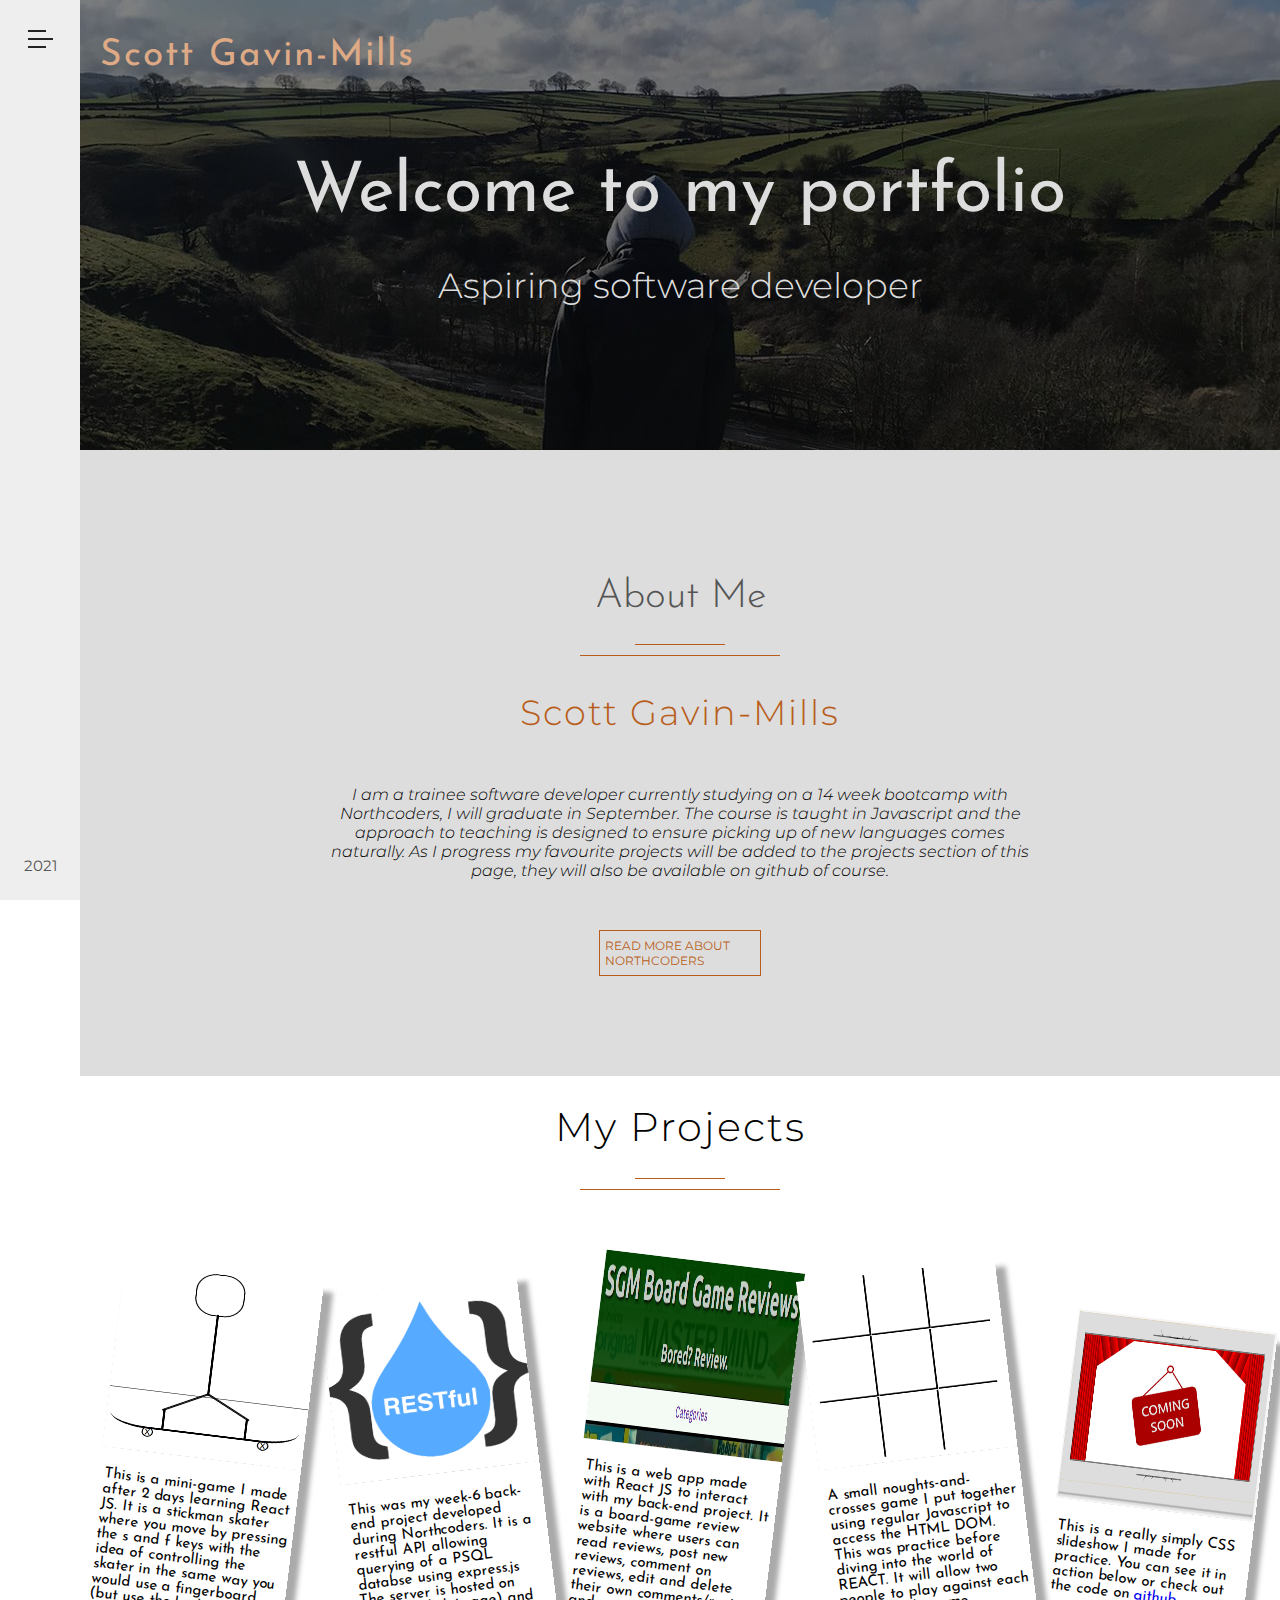
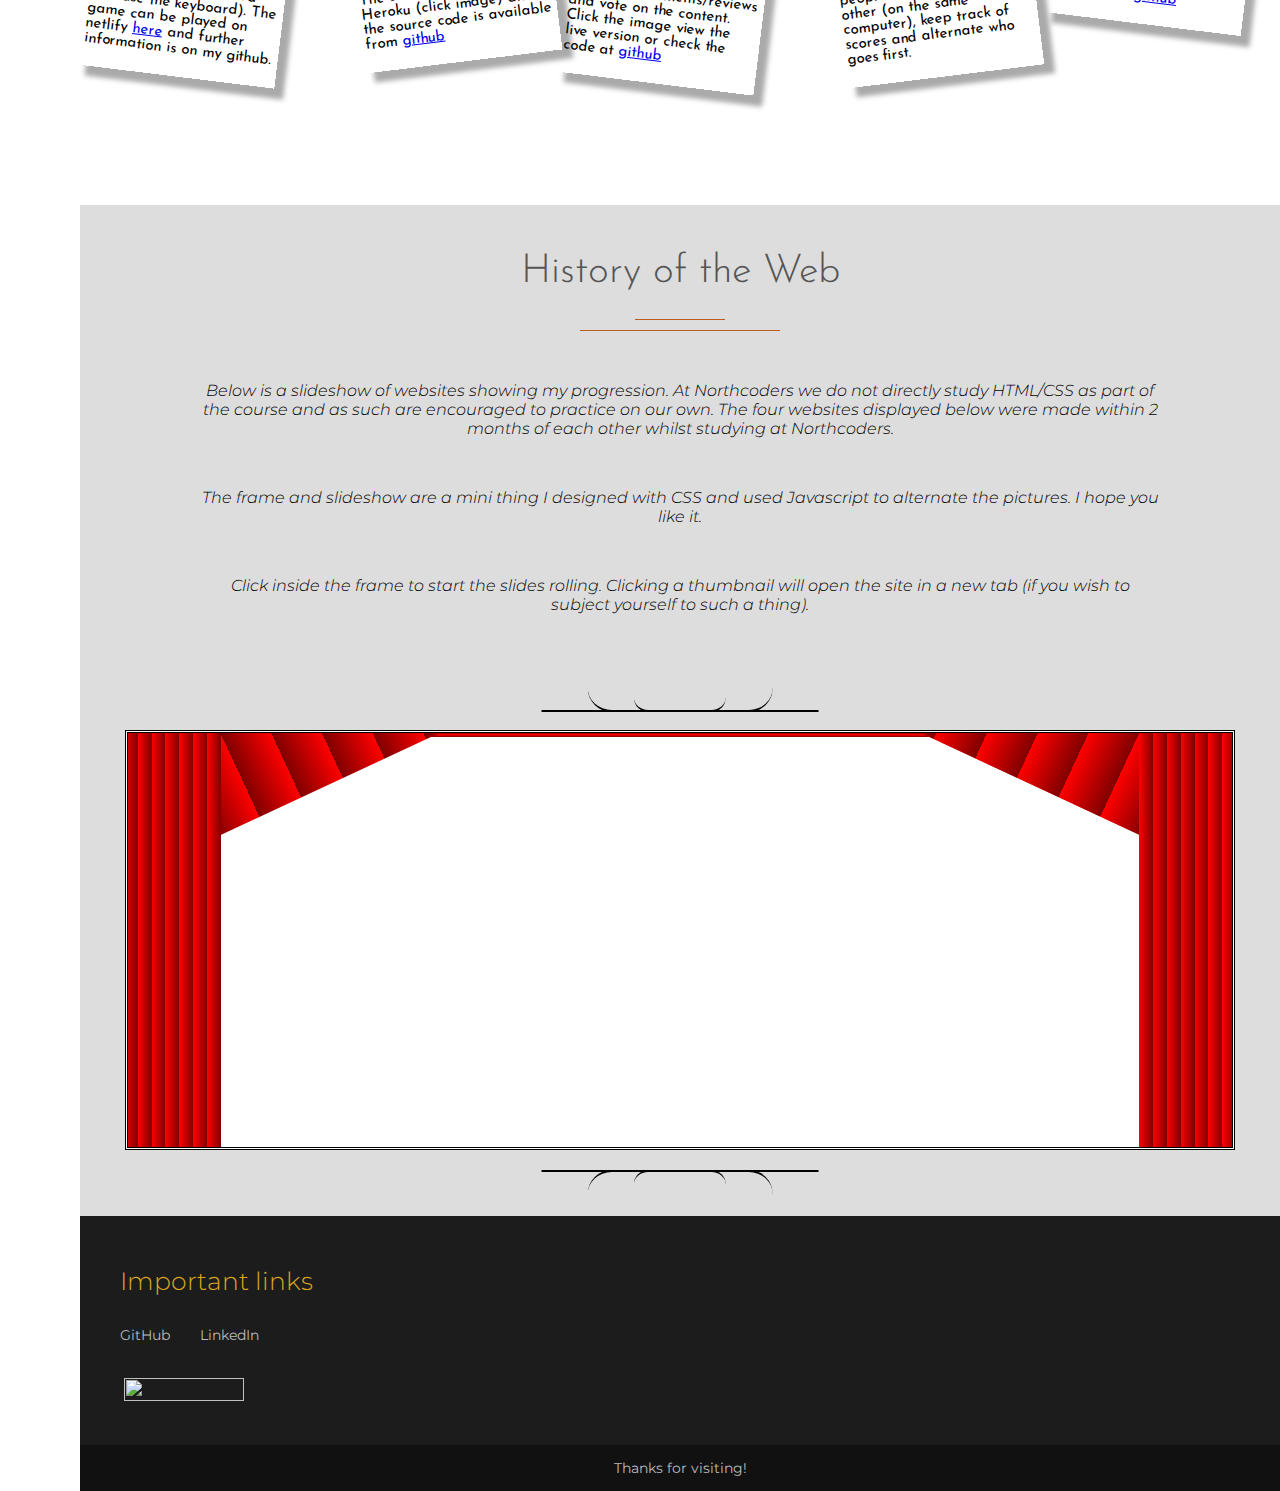
==== commit 62423e4e: "added github link for skater game" ====
--- a/index.html
+++ b/index.html
@@ -144,9 +144,10 @@
                     from the projects section </p>
                 </p>
                 <h5 class="readMoreSmallHeader">Front-end</h5>
-                <p class="readMoreParagraph">Lorem ipsum dolor, sit amet consectetur adipisicing elit. Laboriosam
-                    adipisci, a voluptates pariatur fuga culpa blanditiis porro totam, cum, temporibus atque amet
-                    laudantium qui! Voluptas ipsum explicabo deserunt facilis totam!
+                <p class="readMoreParagraph">The front-end section of the bootcamp initially introduced us to the basics of working with HTML DOM
+                    before diving into the world of React JS. We used functional components from the beginning with a brief look into class components for completion.
+                    A long the way we built some mini React apps, such as a noughts and crosses game before spending 5 days building a front end application for our back-end projcts.
+                    See projects section for links to these React projects!
 
                 </p>
                 <h6 class="readMoreSmallHeader">Final Project</h6>
@@ -181,7 +182,7 @@
                 </div>
                 <p class="projectBlurb">This is a mini-game I made after 2 days learning React JS. It is a stickman skater where you move by pressing the s and f keys with the idea of controlling
                     the skater in the same way you would use a fingerboard (but use the keyboard). The game can be played on netlify <a
-                        href="https://stick-skater-man.netlify.app/">here</a> and further information is in my github repo
+                        href="https://stick-skater-man.netlify.app/">here</a> and further information is on my <a href"https://github.com/Sgavinmills/Stick-man-skating.git">github</a>.
                 </p>
             </div>
             <div class="projectImageWrapper transformLeft">
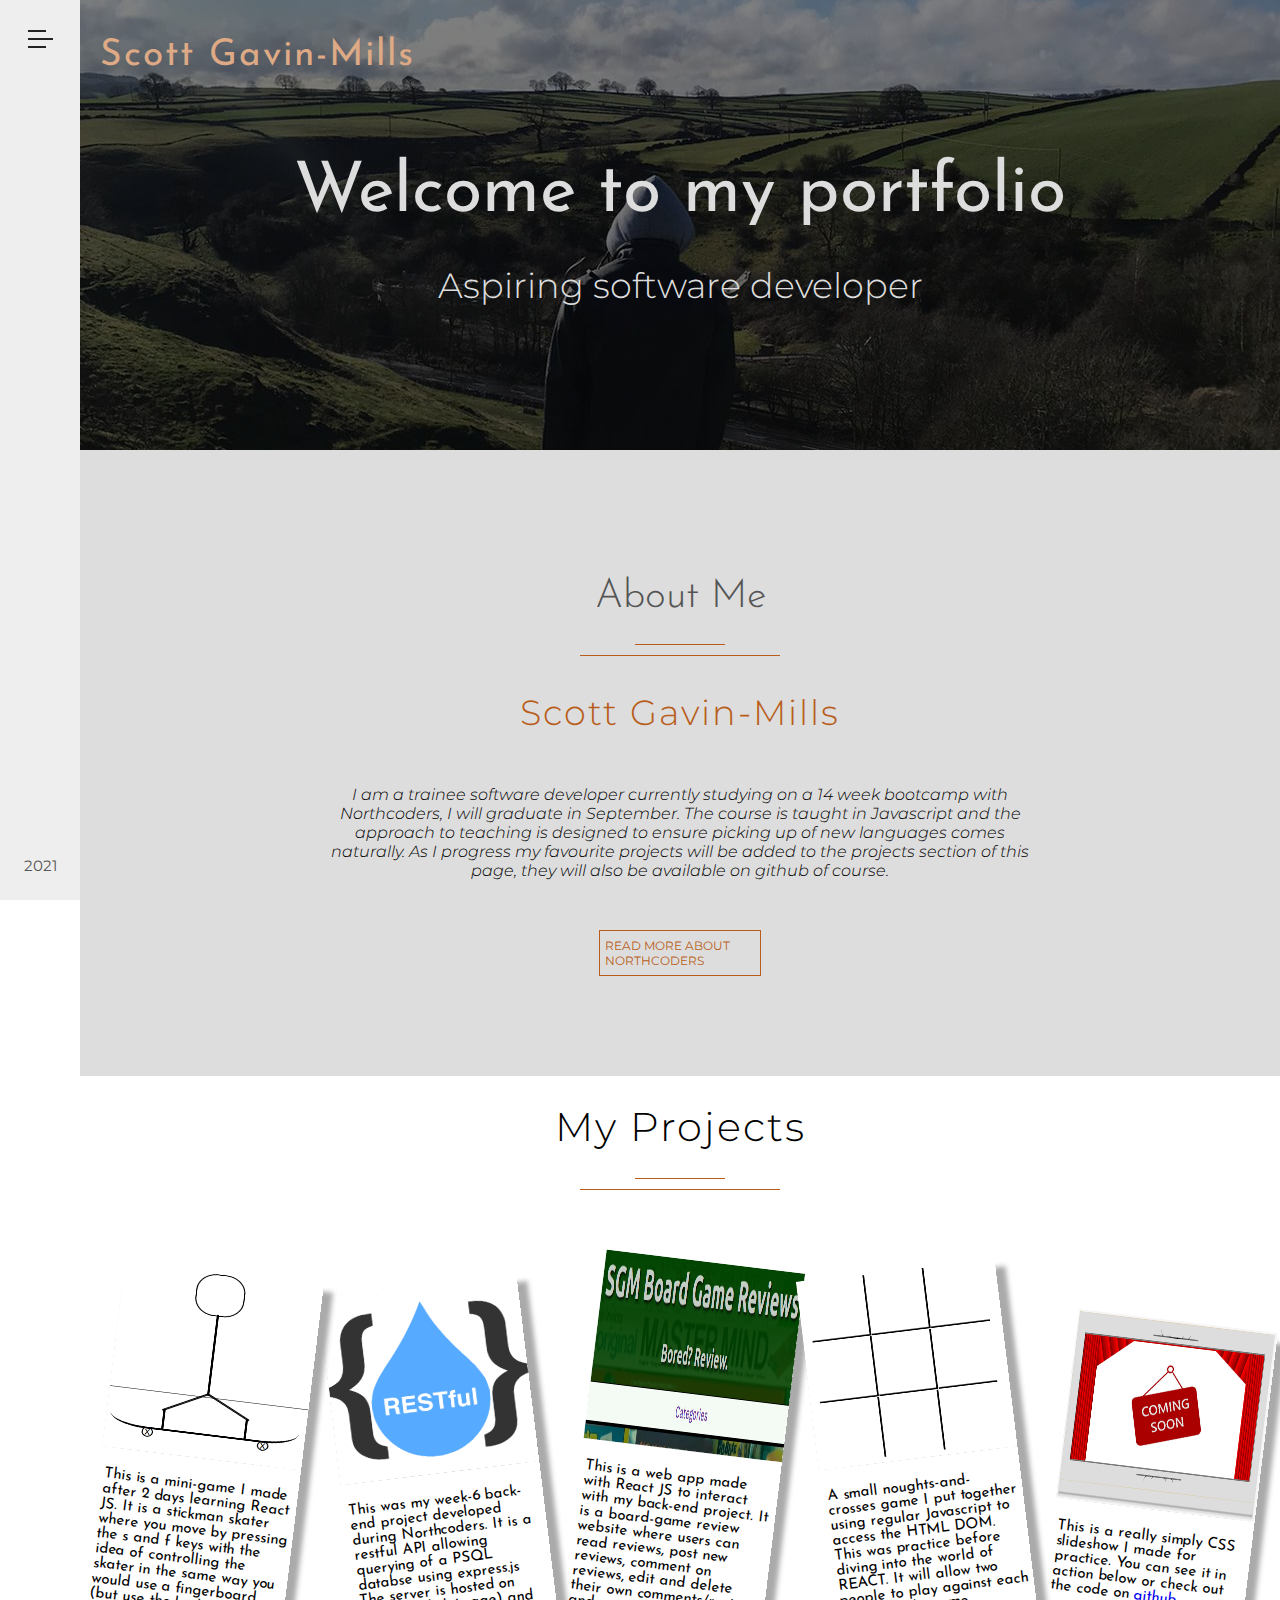
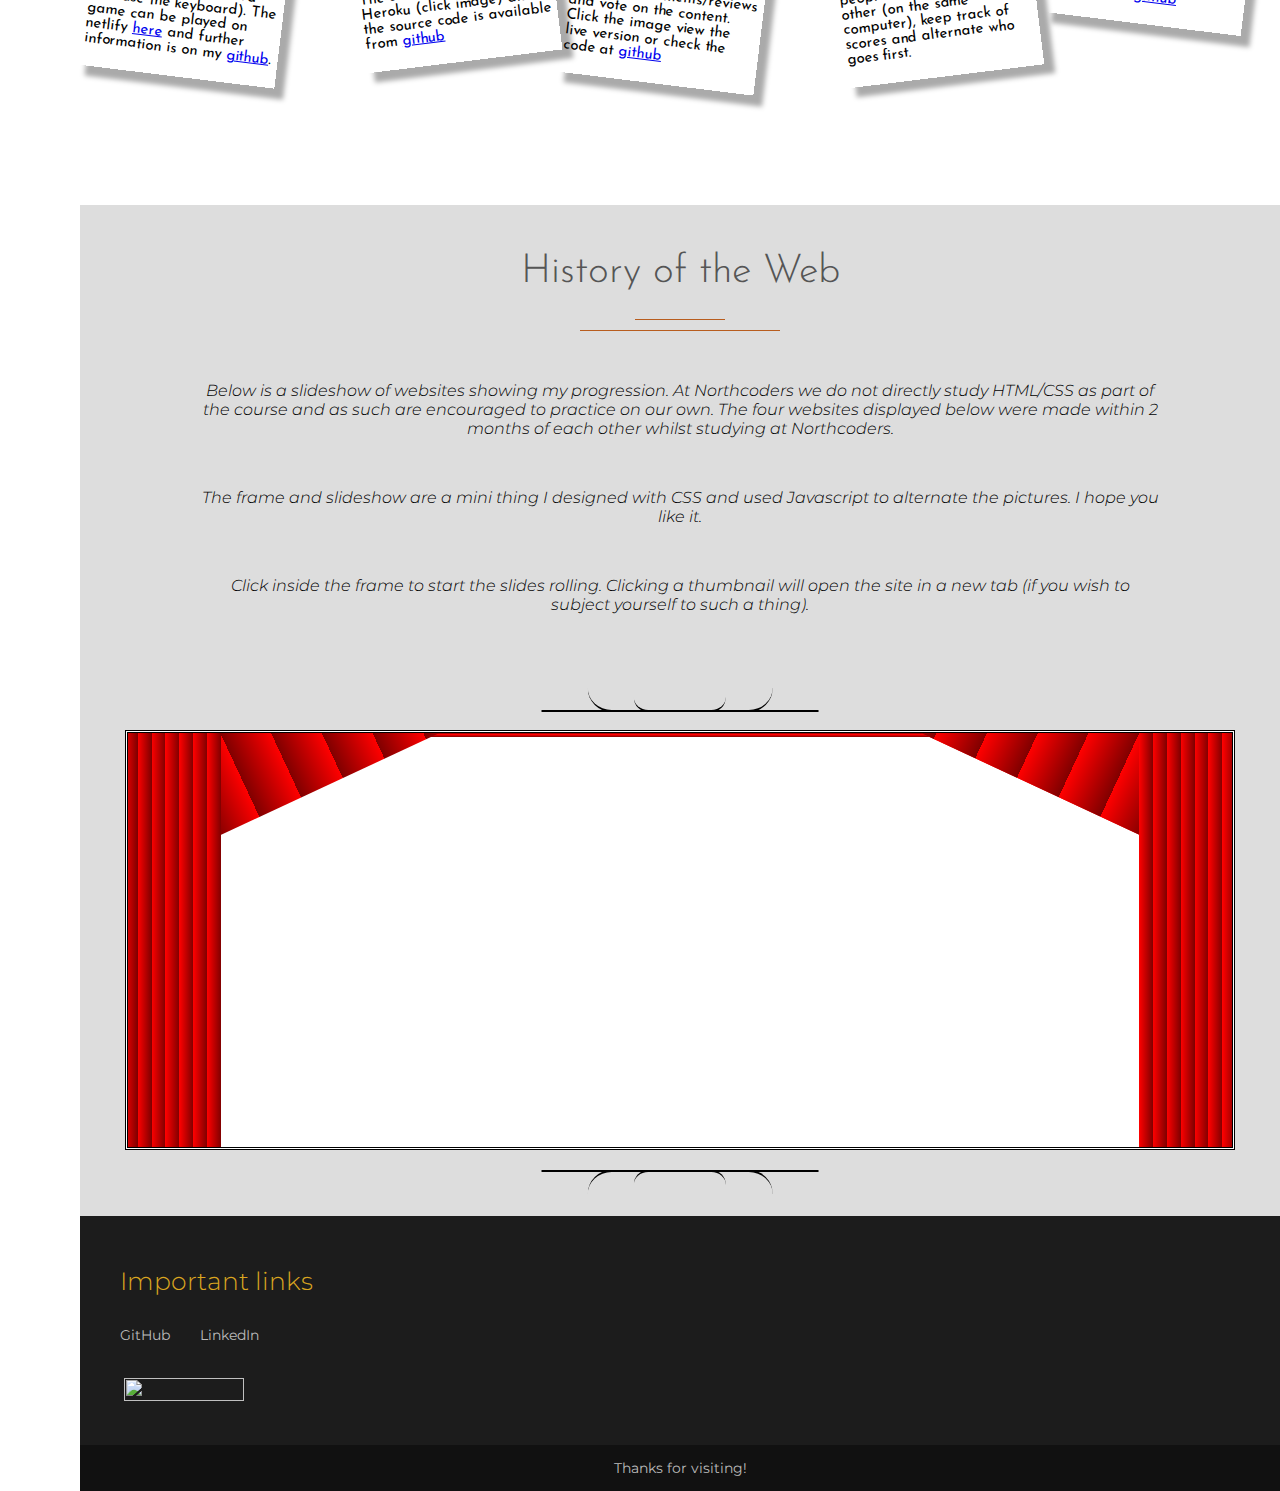
==== commit 21c6f277: "added github link for skater game" ====
--- a/index.html
+++ b/index.html
@@ -182,7 +182,7 @@
                 </div>
                 <p class="projectBlurb">This is a mini-game I made after 2 days learning React JS. It is a stickman skater where you move by pressing the s and f keys with the idea of controlling
                     the skater in the same way you would use a fingerboard (but use the keyboard). The game can be played on netlify <a
-                        href="https://stick-skater-man.netlify.app/">here</a> and further information is on my <a href"https://github.com/Sgavinmills/Stick-man-skating.git">github</a>.
+                        href="https://stick-skater-man.netlify.app/">here</a> and further information is on my <a href="https://github.com/Sgavinmills/Stick-man-skating.git">github</a>.
                 </p>
             </div>
             <div class="projectImageWrapper transformLeft">
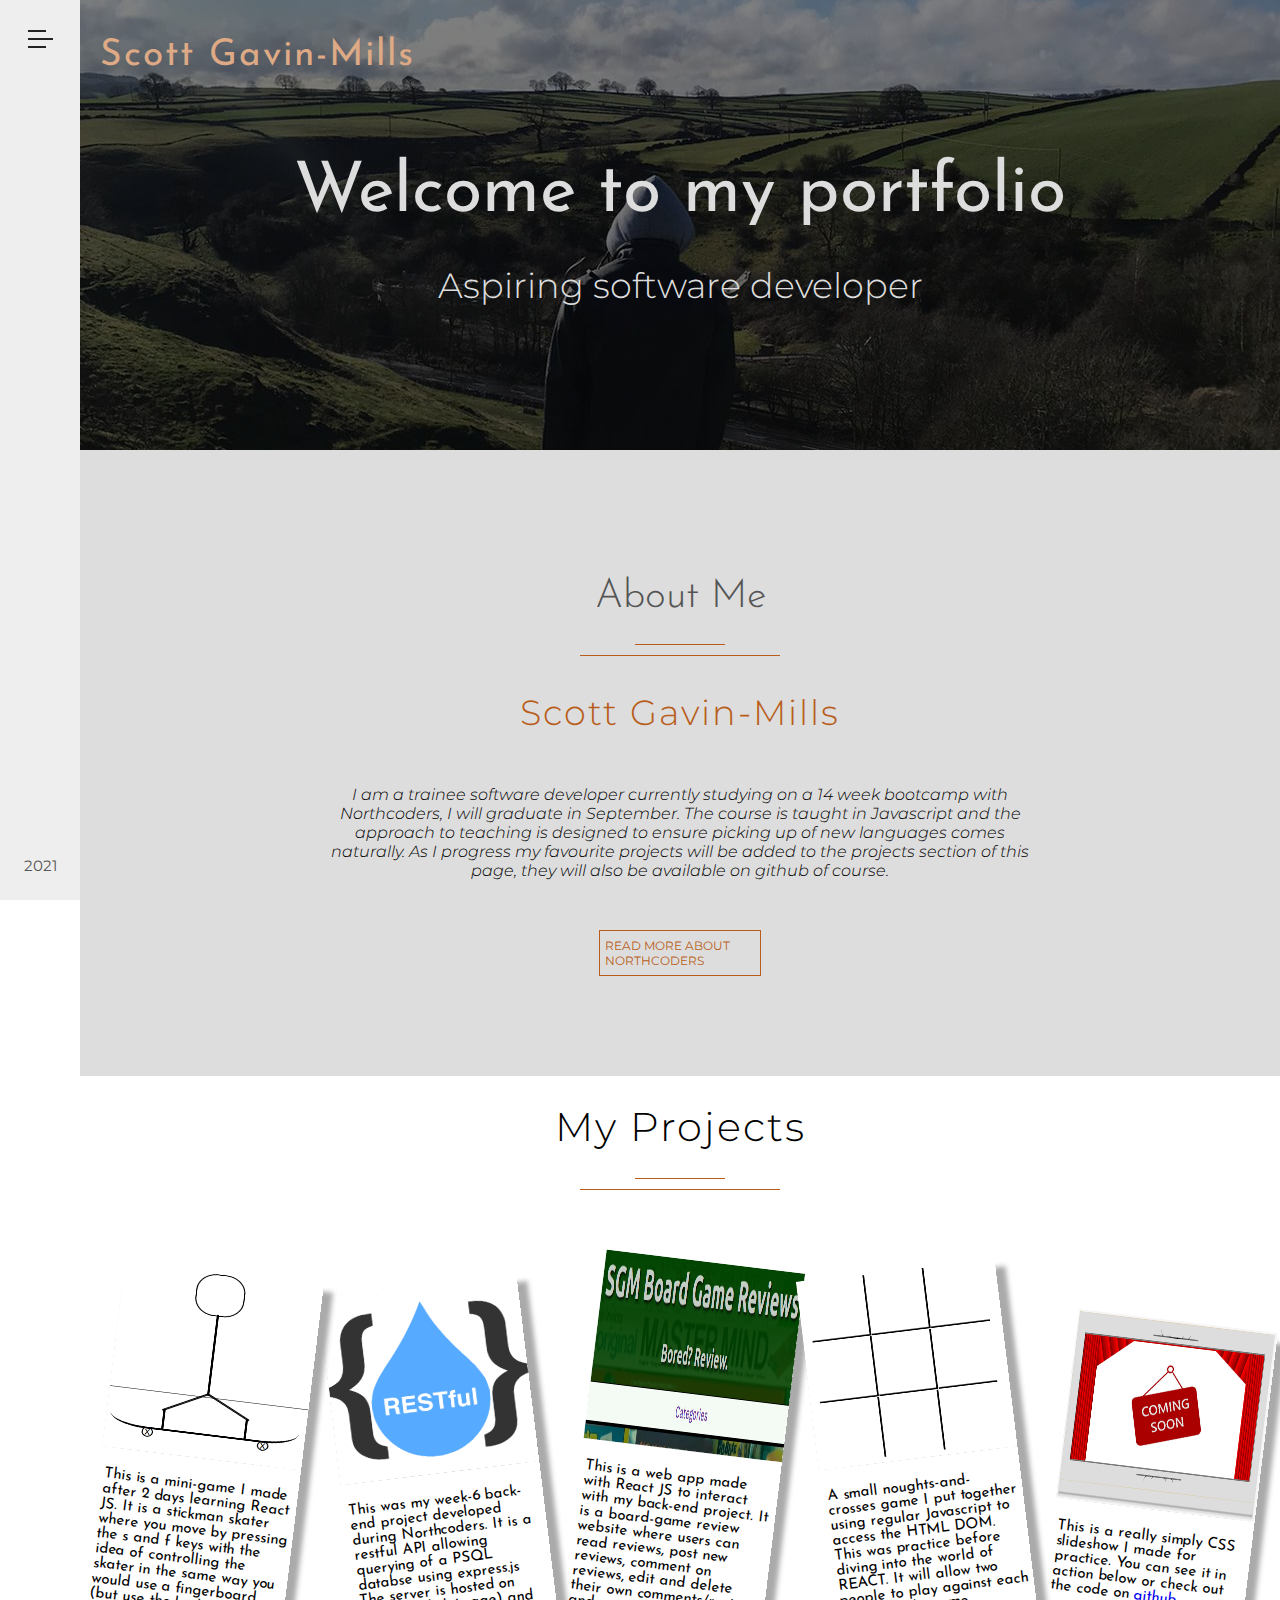
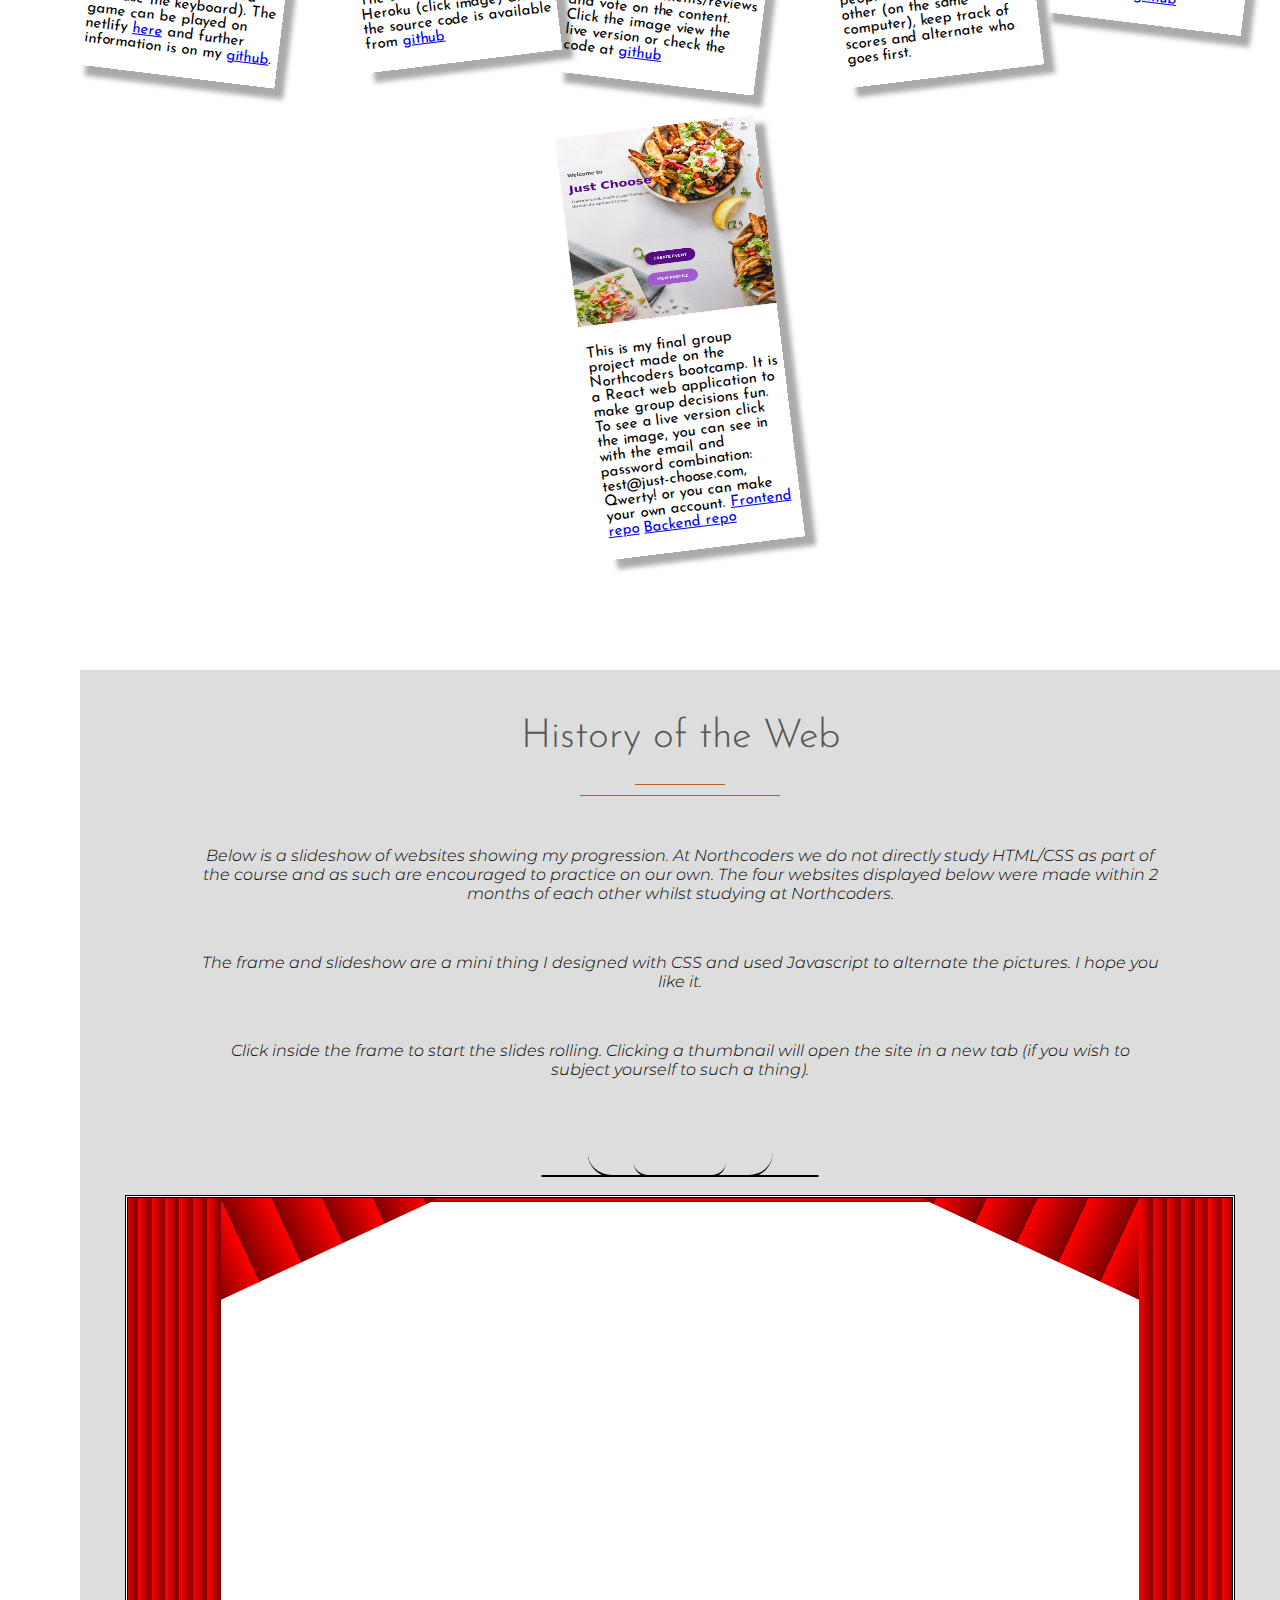
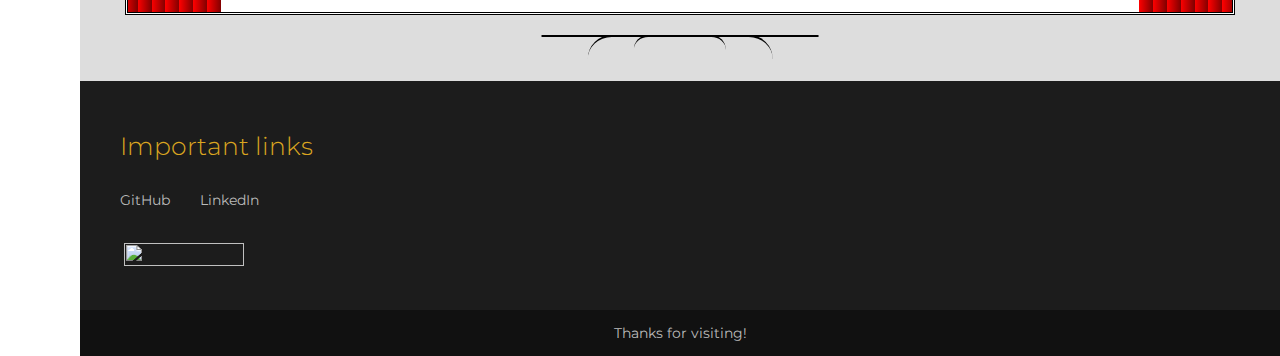
==== commit d5eb5b1c: "added northcoder group project to project section" ====
--- a/index.html
+++ b/index.html
@@ -226,6 +226,20 @@
                     href="https://github.com/Sgavinmills/CSS-Slide-Show">github</a></p>
 
         </div>
+
+        <div class="projectImageWrapper transformLeft">
+            <div class="innerImageWrapper">
+                <a href="https://just-choose.netlify.app/"> <img class="projectImage" src="/img/just-choose.png"></a>
+            </div>
+            <p class="projectBlurb">This is my final group project made on the Northcoders bootcamp. It is a React web application to make group decisions fun. To see
+                a live version click the image, you can see in with the email and password combination: test@just-choose.com, Qwerty! 
+                or you can make your own account. 
+                <a href="https://github.com/Sgavinmills/fe-just-choose">Frontend repo</a>
+                <a href="https://github.com/Sgavinmills/fe-just-choose">Backend repo</a>
+
+            </p>
+
+        </div>
     </div>
 
 
